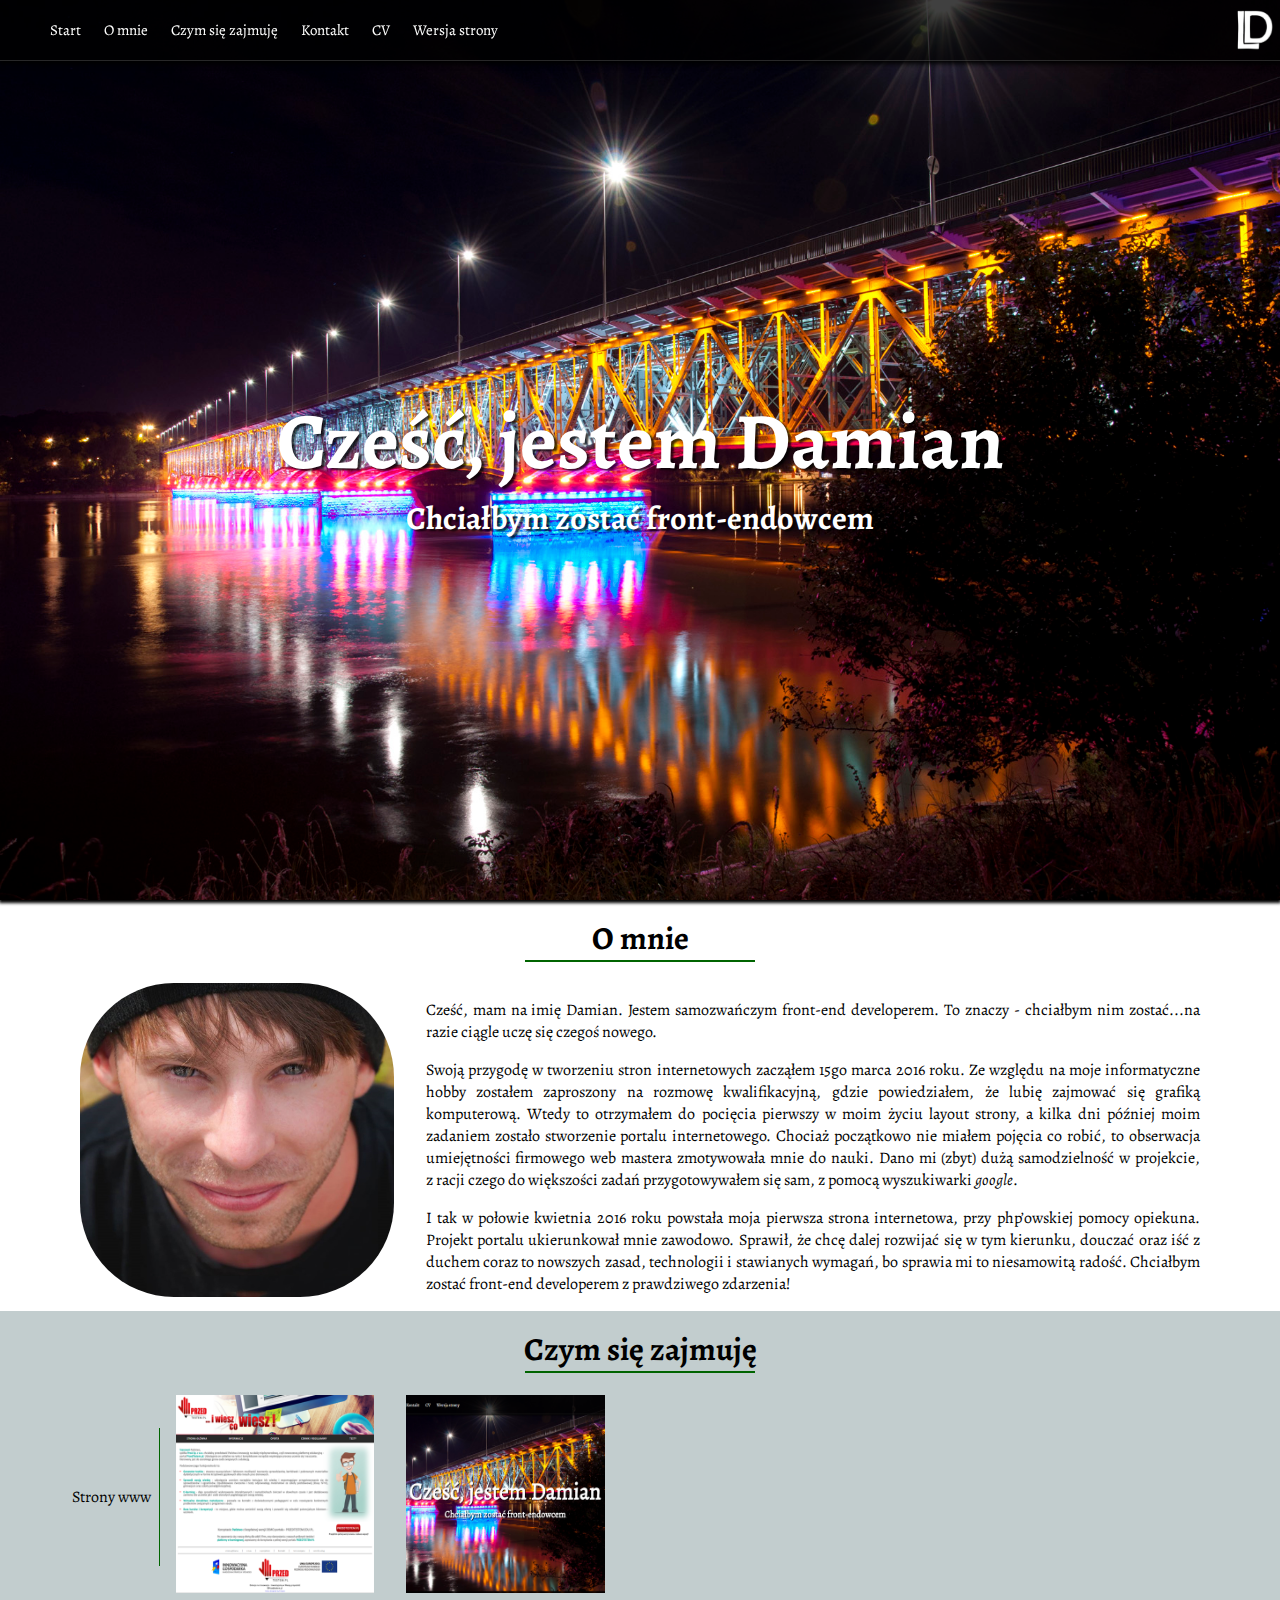
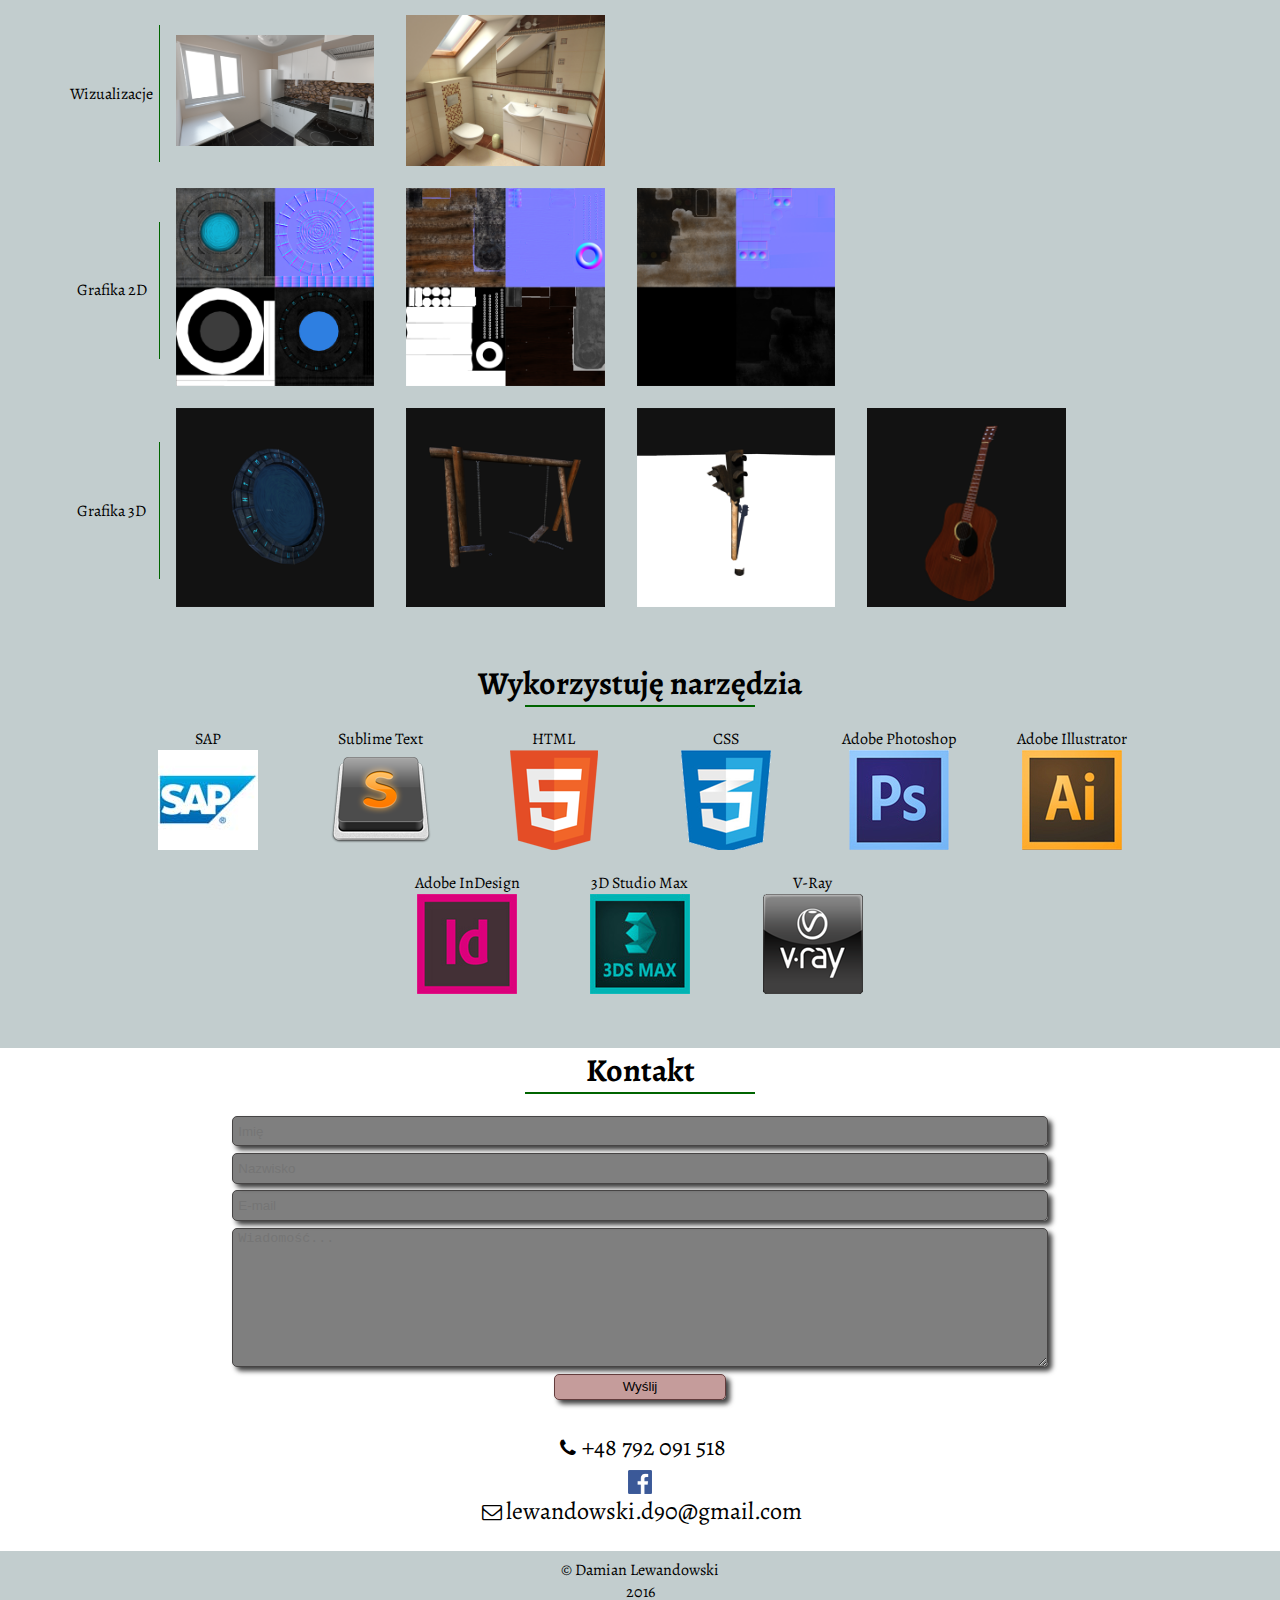
==== index.html @ 513ac367 "First commit" ====
<!DOCTYPE html>
<html lang="pl">

<head>
  <meta charset="utf-8">
  <meta name="viewport" content="width=device-width,initial-scale=1.0">
  <meta http-equiv="X-UA-Compatible" content="IE=edge">
  <meta name="google-site-verification" content="OsbVLPxLdiDu4B-2CUNDz1Wfz_lYDX1pNYclv5nWgyo">
  <meta name="description" content="Strona stworzona przeze mnie samego do celów pokazowych i edukacyjnych." />
  <meta name="keywords" content="damian, lewandowski, 09-407 płock, portfolio, umiejętności, cv, doskonalenie się, webdev, fron-end developer, php, html, css, javascript" />
  <meta name="author" content="Damian Lewandowski" />
  <link href="http://fonts.googleapis.com/css?family=Alegreya&subset=latin,latin-ext" rel="stylesheet" type="text/css">
  <link href="/images/logo_DL.png" rel="Shortcut icon">
  <link href="../css/mainScreen.css" rel="stylesheet" type="text/css">
  <link href="../css/lightbox.css" rel="stylesheet">
  <script type="text/javascript" src="/js/jquery-1.10.2.js"></script>
  <title>Damian Lewandowski | Portfolio</title>
</head>


<body>
  <!--Wisła, stary most w Płocku. Zdjęcie wykonane przez Piotra Grzelaka.-->
  <div id="header">
    <div class="header_container">
      <div>
        <h1>Cześć, jestem Damian</h1>
        <h2>Chciałbym zostać front-endowcem</h2>
      </div>
    </div>
  </div>
  <img src="images/logo_DL_invert.png" class="logo">
  <nav class="nav_container">
    <button class="menu-toggle"></button>
    <ul class="menu0">
      <li class="menu0-item"><a href="#header">Start</a>
      </li>
      <li class="menu0-item"><a href="#about_me">O mnie</a>
      </li>
      <li class="menu0-item"><a href="#what_i_do">Czym się zajmuję</a>
      </li>
      <li class="menu0-item"><a href="#contact">Kontakt</a>
      </li>
      <li class="menu0-item"><a href="cv">CV</a>
      </li>
      <li class="menu0-item">Wersja strony
        <ul class="menu2">
          <li class="menu2-item"><a href="strona-glowna">Wersja 1</a>
          </li>
          <li class="menu2-item"><a href="strona-glowna-v2">Wersja 2</a>
          </li>
          <li class="menu2-item"><a href="">Wersja 3</a>
          </li>
        </ul>
      </li>
    </ul>
  </nav>
  <main>
    <div id="about_me">
      <div class="container">
        <h1>O mnie<hr class="line"></h1>
        <picture class="about_photo left"><img src="images/me.jpg" alt="Damian Lewandowski siedzący w czapce" class="me">
        </picture>
        <article class="about_article left">
          <p>Cześć, mam na imię Damian. Jestem samozwańczym front-end developerem. To znaczy - chciałbym nim zostać...na razie ciągle uczę się czegoś nowego.</p>
          <p>Swoją przygodę w&nbsp;tworzeniu stron internetowych zacząłem 15go marca 2016 roku. Ze względu na moje informatyczne hobby zostałem zaproszony na rozmowę kwalifikacyjną, gdzie powiedziałem, że lubię zajmować się grafiką komputerową. Wtedy to otrzymałem do pocięcia pierwszy w&nbsp;moim życiu layout strony, a&nbsp;kilka dni później moim zadaniem zostało stworzenie portalu internetowego. Chociaż początkowo nie miałem pojęcia co robić, to obserwacja umiejętności firmowego web mastera zmotywowała mnie do nauki. Dano mi (zbyt) dużą samodzielność w&nbsp;projekcie, z&nbsp;racji czego do większości zadań przygotowywałem się sam, z&nbsp;pomocą wyszukiwarki <i>google</i>.</p>
          <p>I&nbsp;tak w&nbsp;połowie kwietnia 2016 roku powstała moja pierwsza strona internetowa, przy php’owskiej pomocy opiekuna. Projekt portalu ukierunkował mnie zawodowo. Sprawił, że chcę dalej rozwijać się w&nbsp;tym kierunku, douczać oraz iść z duchem coraz to nowszych zasad, technologii i&nbsp;stawianych wymagań, bo sprawia mi to niesamowitą radość. Chciałbym zostać front-end developerem z&nbsp;prawdziwego zdarzenia!</p>
        </article>
        <div class="clear"></div>
      </div>
    </div>
    <div id="what_i_do">
      <div class="container">
        <h1>Czym się zajmuję<hr class="line"></h1>
        <ul class="flex_container">
          <li class="flex_item">Strony www</li>
          <li class="flex_item">
            <a href="http://www.przedtestem.edu.pl" target="_blank">
              <img src="images/mini_przedtestem.png" alt="Strona główna portalu przedtestem.pl" class="photo">
            </a>
          </li>
          <li class="flex_item">
            <a href="http://www.damianlewandowski.pl" target="_blank"> <img src="images/mini_damianlewandowski.png" alt="Strona główna damianlewandowski.pl" class="photo">
            </a>
          </li>
        </ul>
        <ul class="flex_container">
          <li class="flex_item">Wizualizacje</li>
          <li class="flex_item">
            <a href="images/jasna17_projekt_dla_jaroszewskiego (3).png" data-lightbox="wiz"><img src="images/mini_jasna17_projekt_dla_jaroszewskiego (3).png" alt="Wizualizacja kuchni na ul. Jasnej 17 w Płocku dla Pana Jaroszewskiego, który stwierdził, że 300zł jest zbyt wygórowaną ceną" class="photo">
            </a>
          </li>
          <li class="flex_item">
            <a href="images/Lazienka, Gesia.jpg" data-lightbox="wiz"><img src="images/mini_Lazienka, Gesia.png" alt="Wizualizacja łazienki w moim domu" class="photo">
            </a>
          </li>
        </ul>
        <ul class="flex_container">
          <li class="flex_item">Grafika 2D</li>
          <li class="flex_item">
            <a href="images/mini_krag_2d.png" data-lightbox="2d"><img src="images/mini_krag_2d.png" alt="Tekstura, normal mapa, specular mapa dla modelu low-poly kosmicznego kręgu" class="photo">
            </a>
          </li>
          <li class="flex_item">
            <a href="images/mini_hustawka_2d.png" data-lightbox="2d"><img src="images/mini_hustawka_2d.png" alt="Tekstura, normal mapa, specular mapa dla modelu low-poly hustawki do gry tworzonej przez Dariusza Furmana z Tarnowa" class="photo">
            </a>
          </li>
          <li class="flex_item">
            <a href="images/mini_sygnalizacja_2d.png" data-lightbox="2d"><img src="images/mini_sygnalizacja_2d.png" alt="Tekstura, normal mapa, specular mapa dla modelu low-poly sygnalizacji świetlnej do gry tworzonej przez Dariusza Furmana z Tarnowa" class="photo">
            </a>
          </li>
        </ul>
        <ul class="flex_container">
          <li class="flex_item">Grafika 3D</li>
          <li class="flex_item">
            <a href="images/mini_krag.png" data-lightbox="3d"><img src="images/mini_krag.png" alt="Trójwymiarowy model low-poly kosmicznego kręgu, stworzony 'for fun'" class="photo">
            </a>
          </li>
          <li class="flex_item">
            <a href="images/mini_hustawka.png" data-lightbox="3d"><img src="images/mini_hustawka.png" alt="Trójwymiary model low-poly hustawki do gry tworzonej przez Dariusza Furmana z Tarnowa" class="photo">
            </a>
          </li>
          <li class="flex_item">
            <a href="images/mini_sygnalizacja.png" data-lightbox="3d"><img src="images/mini_sygnalizacja.png" alt="Trójwymiarowy model low-poly sygnalizacji świetlnej do gry tworzonej przez Dariusza Furmana z Tarnowa" class="photo">
            </a>
          </li>
          <li class="flex_item">
            <a href="images/gitara_gif.gif" data-lightbox="3d"><img src="images/gitara_gif.gif" alt="Trójwymiarowy model low-poly gitary Stamar, stworzony 'for fun'" class="photo">
            </a>
          </li>
        </ul>
      </div>
    </div>
    <div id="use">
      <div class="container">
        <h1>Wykorzystuję narzędzia<hr class="line"></h1>
        <ul class="flex_container tools">
          <li class="flex_item">SAP
            <br><img src="images/icon_sap.jpg" alt="Ikona SAP ERP" class="use_photo">
          </li>
          <li class="flex_item">Sublime Text
            <br><img src="images/icon_sublime.png" alt="Ikona Sublime Text" class="use_photo">
          </li>
          <li class="flex_item">HTML
            <br><img src="images/icon_html.png" alt="Ikona HTML" class="use_photo">
          </li>
          <li class="flex_item">CSS
            <br><img src="images/icon_css.png" alt="Ikona CSS" class="use_photo">
          </li>
          <li class="flex_item">Adobe Photoshop
            <br><img src="images/icon_ps.jpg" alt="Ikona Adobe Photoshop" class="use_photo">
          </li>
          <li class="flex_item">Adobe Illustrator
            <br><img src="images/icon_ai.jpg" alt="Ikona Adobe Illustrator" class="use_photo">
          </li>
          <li class="flex_item">Adobe InDesign
            <br><img src="images/icon_Id.jpg" alt="Ikona Adobe InDesign" class="use_photo">
          </li>
          <li class="flex_item">3D Studio Max
            <br><img src="images/icon_3d.jpg" alt="Ikona 3D Studio Max" class="use_photo">
          </li>
          <li class="flex_item">V-Ray
            <br><img src="images/icon_vray.png" alt="Ikona silnika renderującego V-ray" class="use_photo">
          </li>
        </ul>
      </div>
    </div>
    <div id="contact">
      <div class="container">
        <h1>Kontakt<hr class="line"></h1>
        <form class="contactform" method="post" action="kontakt.php">
          <input name="name" placeholder="Imię" required>
          <input name="lastname" placeholder="Nazwisko" required>
          <input name="email" type="email" placeholder="E-mail" required>
          <textarea name="message" placeholder="Wiadomość..." required></textarea>
          <input class="submit" name="submit" type="submit" class="submit" value="Wyślij">
        </form>
        <ul class="prv">
          <li class="prv_item"><i class="icon-phone"></i><span>+48 792 091 518</span>
          </li>
          <li class="prv_item"><a href="https://www.facebook.com/damian.lewandowski.712" target="_blank"><span class="fb"></span></a>
          </li>
          <li class="prv_item"><i class="icon-mail"></i><span>lewandowski.d90@gmail.com</span>
          </li>
        </ul>
      </div>
    </div>
  </main>
  <footer>
    <div>© Damian Lewandowski
      <br>2016</div>
  </footer>
  <script src="js/togglebutton.js"></script>
  <script src="js/lightbox.js"></script>
</body>

</html>
---- css/mainScreen.css ----
﻿@charset "utf-8";

html{
font-size: 10px;
}
body {
margin:0 auto;
font-family:'Alegreya',sans-serif;
font-size:16px
}
#header{
background:url(/images/background-piter.jpg);
background-size:cover;
background-repeat:no-repeat;
background-position:0 center;
height:100vh;
box-shadow: 0px 2px 3px 1px rgba(0,0,0,1);
-webkit-box-shadow: 0px 2px 3px 1px rgba(0,0,0,1);
-moz-box-shadow: 0px 2px 3px 1px rgba(0,0,0,1);
}
.header_container{
display:-webkit-box;
display:-ms-flexbox;
display:flex;
-ms-flex-wrap:wrap;
flex-wrap:wrap;
width:100%;
height:100%;
-webkit-box-align:center;
-ms-flex-align:center;
align-items:center;
-webkit-box-pack:center;
-ms-flex-pack:center;
justify-content:center
}
#header h1{
-webkit-transition:2s;
transition:2s;
-webkit-transition-timing-function:linear;
transition-timing-function:linear;
font-size:3em;
color:#fff;
margin-bottom:0;
text-align:center;
text-shadow:3px 2px 2px rgba(0,0,0,0.75)
}
#header h2,h3{
-webkit-transition:2s;
transition:2s;
-webkit-transition-timing-function:linear;
transition-timing-function:linear;
color:#fff;
margin-top:0;
font-size:1.5em;
text-align:center;
text-shadow:3px 2px 2px rgba(0,0,0,0.75)
}
.menu-toggle{
display:block;
position:fixed;
top:1em;
left:1em;
height:3em;
width:3em;
border-radius:50%;
border:none;
background-color:rgba(63,13,60,0.75);
cursor:pointer;
outline:none
}
.menu-toggle:hover{
-webkit-transform:scale(1.1,1.1);
transform:scale(1.1,1.1);
}
.menu-toggle:after{
content: "";
background: url(../images/open.png);
background-repeat: no-repeat;
background-size: contain;
display: block;
width: 2rem;
height: 2rem;
transition: background 1s;
margin-left: 50%;
transform: translateX(-50%);
}
.closed:after{
content: "";
background: url(../images/closed.png);
background-repeat: no-repeat;
background-size: contain;
display: block;
width: 2rem;
height: 2rem;
margin-left: 50%;
transform: translateX(-50%);
}
.nav_container{
width:auto;
height:100%;
position:fixed;
top:0;
left: -200px;
background-color:rgba(0,0,0,0.75);
box-shadow: 1px 2px 5px 1px rgba(0,0,0,1);
-webkit-box-shadow: 1px 2px 5px 1px rgba(0,0,0,1);
-moz-box-shadow: 1px 2px 5px 1px rgba(0,0,0,1);
border-bottom: 1px solid rgba(80,80,80,0.5);
color:#fff;
-webkit-transition-duration: 1s;
        transition-duration: 1s;
-webkit-transition-timing-function: linear;
        transition-timing-function: linear;
}
.nav_container.visible{
left: 0;
}
.menu0{
-webkit-transition-duration: 1s;
        transition-duration: 1s;
visibility: hidden;
font-size: 1.5rem;
list-style-type: none;
}
.menu0.visible{
visibility: visible;
padding-left: 6rem;
}
.menu0-item{
padding: 0.5rem 1rem;
cursor: pointer;
}
.menu0-item:hover{
color: rgb(220, 161, 0);
}
.menu0-item a{
text-decoration: none;
color: white;
text-shadow: 1px 1px 1px rgba(0, 0, 0, 1);
display: block;
}
.menu0-item a:hover{
color: rgb(220, 161, 0);
}
.menu0 > li:hover .menu2{
opacity: 1;
visibility: visible;
}
.menu2{
-webkit-transition-duration: 1s;
        transition-duration: 1s;
opacity: 0;
visibility: hidden;
position: absolute;
padding: 0;
list-style-type: none;
text-align: center;
color: white;
text-shadow: 1px 1px 1px rgba(0, 0, 0, 1);
box-shadow: 1px 2px 5px 1px rgba(0,0,0,1);
-webkit-box-shadow: 1px 2px 5px 1px rgba(0,0,0,1);
-moz-box-shadow: 1px 2px 5px 1px rgba(0,0,0,1);
border: 1px solid rgba(80,80,80,0.5);
background-color:rgba(0,0,0,0.75);
width: 85.5px;
}
.menu2-item{
padding: 0.25rem 0.5rem 0.25rem 0.5rem
}
.menu2-item a:hover{
color: rgb(220, 161, 0);
}
.logo{
display: none;
}
.left{
float:left
}
.right{
float:right
}
#about_me{
padding-top:1em
}
.container{
margin:0 auto;
max-width:90%
}
.container h1{
text-align:center;
margin-top:0
}
.me{
max-width:100%;
height:auto;
border-radius:30%
}
.about_photo{
width:100%;
padding:0 1em;
box-sizing:border-box;
text-align:center
}
.about_article{
width:100%;
padding:1em;
box-sizing:border-box;
text-align:justify
}
#what_i_do{
padding:1em 0;
background-color:#c2cdce
}
.photo{
max-width:100%;
height:auto
}
.photo:hover{
background-color:#000;
opacity:.8
}
.use_photo{
max-width:100%;
height:auto;
}
.use_photo:hover{
-webkit-transform:scale(1.1,1.1);
transform:scale(1.1,1.1);
}
.flex_item{
width:65%;
height:auto;
box-sizing:border-box;
text-align:center;
margin:0 auto;
list-style-type:none
}
#use{
padding:1em 0;
background-color:#c2cdce
}
#use>.container>.flex_container>.flex_item{
border:none;
padding:0 1%;
width:30%
}
.flex_container{
padding:0
}
#use>.container>.flex_container{
display:-webkit-box;
display:-ms-flexbox;
display:flex;
-ms-flex-wrap:wrap;
flex-wrap:wrap;
padding:0
}
.contactform input{
display:block;
margin:0 auto;
margin-top:.5em;
margin-bottom:.5em;
width:70%;
height:2em;
background-color:rgba(0,0,0,0.5);
border:1.5px solid #464444;
border-radius:5px;
outline:none;
box-shadow:4px 4px 5px 0 rgba(0,0,0,0.75);
padding-left:5px;
color:#fff
}
.contactform .submit{
padding-left:5px;
padding-right:5px;
width:15%;
background-color:rgba(140,58,56,0.5);
border:1.5px solid #633C3C;
color:#000;
cursor:pointer;
}
.contactform textarea{
display:block;
margin:0 auto;
margin-top:.5em;
margin-bottom:.5em;
min-width:70%;
max-width:70%;
height:10em;
background-color:rgba(0,0,0,0.5);
border:1.5px solid #464444;
border-radius:5px;
outline:none;
box-shadow:4px 4px 5px 0 rgba(0,0,0,0.75);
padding-left:5px;
color:#fff
}
.prv{
display:-webkit-box;
display:-ms-flexbox;
display:flex;
-webkit-box-orient:vertical;
-webkit-box-direction:normal;
-ms-flex-direction:column;
flex-direction:column;
-ms-flex-wrap:wrap;
flex-wrap:wrap;
-webkit-box-pack:center;
-ms-flex-pack:center;
justify-content:center;
-webkit-box-align:center;
-ms-flex-align:center;
align-items:center;
padding:1em 0;
margin:0 auto;
text-align:center;
font-size:1em
}
.prv_item{
display:inline-block;
padding:0 3em;
text-decoration:none
}
.fb{
background-image:url(../images/icon_fb.png);
background-size:contain;
height:1em;
width:1em;
display:inline-block;
vertical-align:middle
}
.line{
margin:0 40%;
background-color:#006400;
height:2px;
border:none
}
.clear{
clear:both
}
#contact{
background-image:url(../images/contact.jpg);
background-repeat:no-repeat;
background-size:cover;
background-position:center;
background-attachment:fixed
}
footer{
padding:.5em;
background-color:#c2cdce;
text-align:center;
text-decoration:none
}
/**********************************************************/
@media only screen and (min-width: 720px) {
/**********************************************************/
.prv{
font-size:1.5em
}
#use>.container>.flex_container{
-webkit-box-pack:center;
-ms-flex-pack:center;
justify-content:center
}
#use>.container>.flex_container>.flex_item{
border:none;
padding:0 1%;
padding-bottom:1em;
width:15%
}
.flex_item:first-child{
border-right:1px solid #006400;
padding:5% 0;
width:6em
}
.flex_item{
width:20%;
padding:0 1em;
margin:0;
}
.flex_container{
display:-webkit-box;
display:-ms-flexbox;
display:flex;
width:100%;
height:100%;
-webkit-box-align:center;
-ms-flex-align:center;
align-items:center;
padding:0;
list-style-type:none;
padding:0
}
.tools{
align-items: flex-end;
}
.about_photo{
width:30%;
}
.about_article{
width:70%;
padding:0 1em;
box-sizing:border-box;
text-align:justify
}
#header h1{
font-size:5em
}
#header h2{
font-size:2em
}
.menu-toggle{
display:none
}
.menu0{
display: block;
visibility: visible;
}
.menu0-item{
display: inline-block;
}
.nav_container {
width:100%;
height:auto;
position:fixed;
left: 0;
-webkit-transition-duration: 0s;
        transition-duration: 0s;
}
.menu2{
background-color:rgba(0,0,0,0.75);
}
.logo{
display: block;
max-height: 40px;
z-index: 2;
position: fixed;
right: 0.5rem;
top: 1rem;
}
}
/**********************************************************/
@media only screen and (min-width: 1367px){
/**********************************************************/
.about_photo{
width:40%;
}
.about_article{
width:60%;
padding:0 1em;
float:left;
box-sizing:border-box;
text-align:justify;
font-size:2em
}
.what_title {
width:75%;
padding:0 1em;
box-sizing:border-box;
text-align:center;
font-size:2em
}
#header h1{
font-size:8em
}
#header h2{
font-size:4em
}
}
/**********************************************************/
@font-face{
font-family:'fontello';
src:url('../fonts/fontello.eot?55226139');
src:url('../fonts/fontello.eot?55226139#iefix') format('embedded-opentype'),
url('../fonts/fontello.woff2?55226139') format('woff2'),
url('../fonts/fontello.woff?55226139') format('woff'),
url('../fonts/fontello.ttf?55226139') format('truetype'),
url('../fonts/fontello.svg?55226139#fontello') format('svg');
font-weight:400;
font-style:normal;
}
[class^="icon-"]:before,[class*=" icon-"]:before{
font-family:"fontello";
font-style:normal;
font-weight:400;
speak:none;
display:inline-block;
text-decoration:inherit;
width:1em;
margin-right:.2em;
text-align:center;
font-variant:normal;
text-transform:none;
line-height:1em;
margin-left:.2em;
-webkit-font-smoothing:antialiased;
-moz-osx-font-smoothing:grayscale;
}
.icon-phone:before{
content:'\e803';
font-size:2rem;
}
.icon-mail:before{
content:'\e804';
font-size:2rem;
}
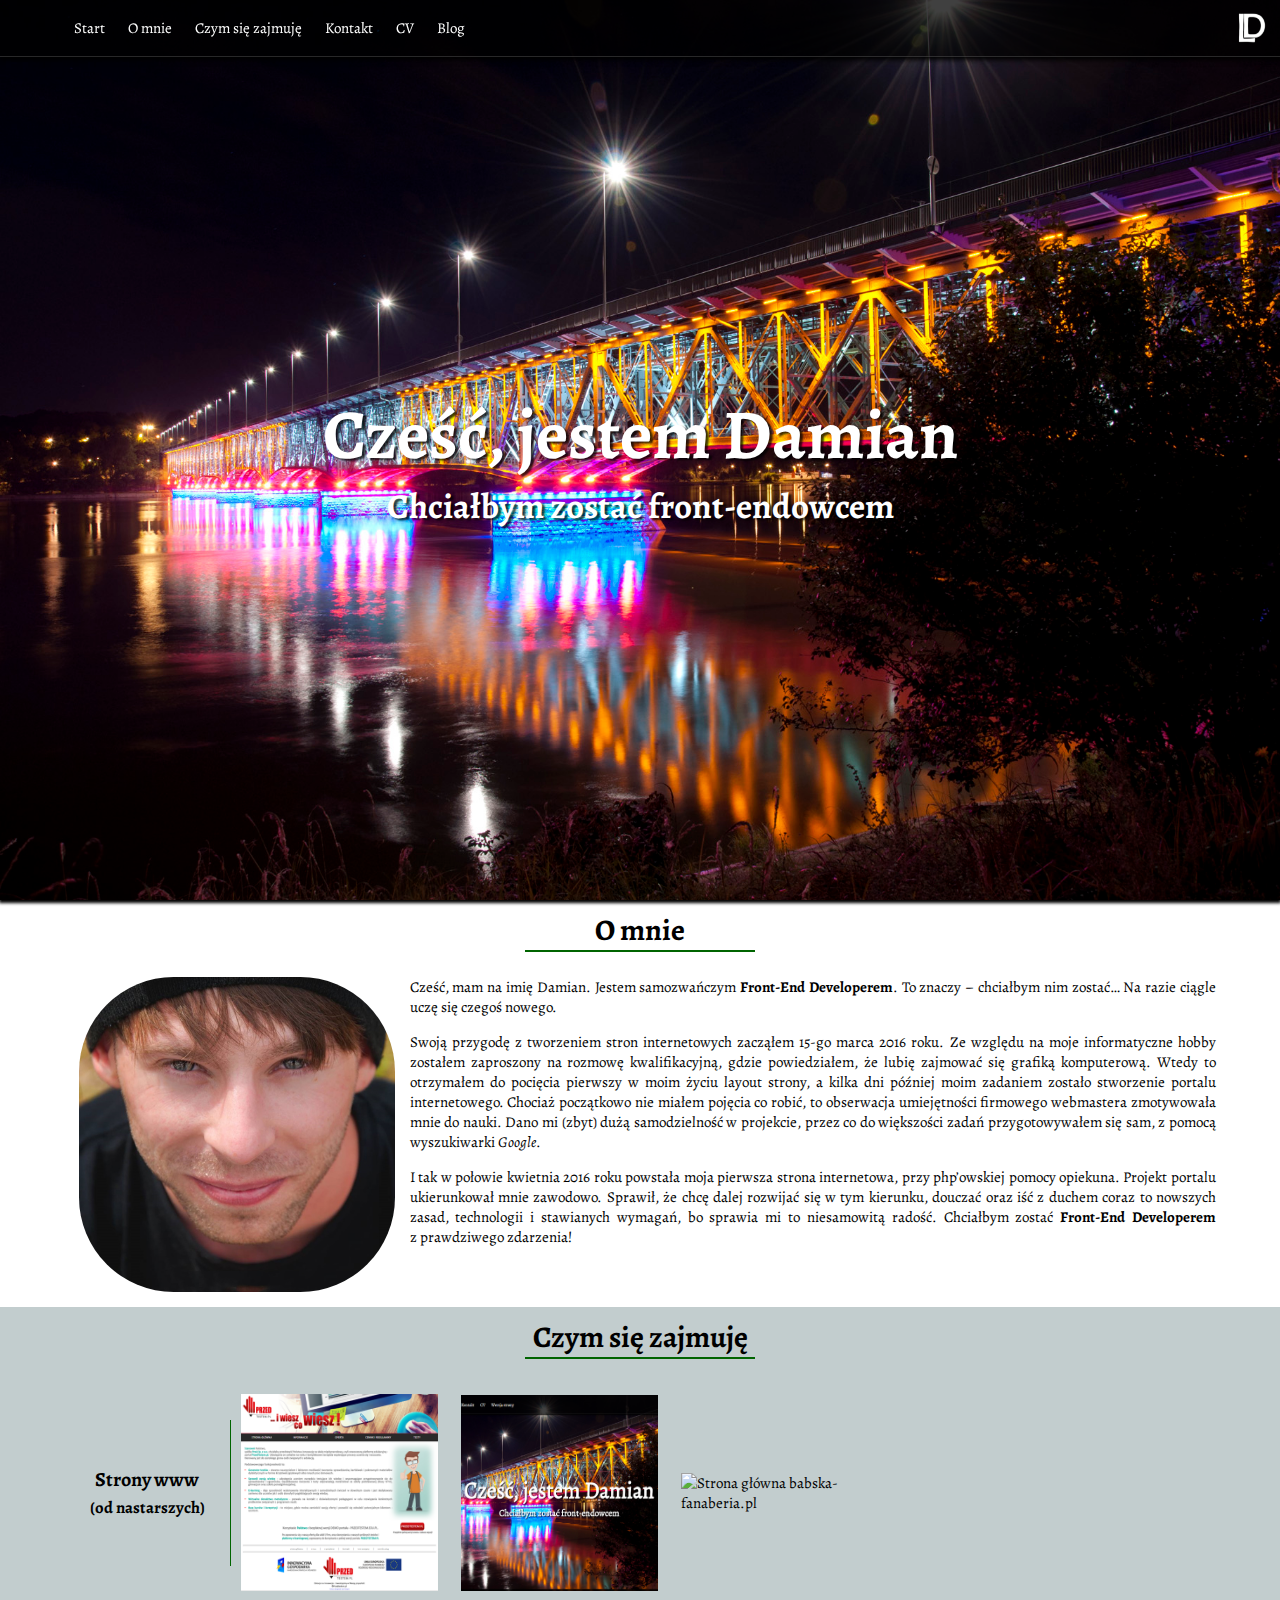
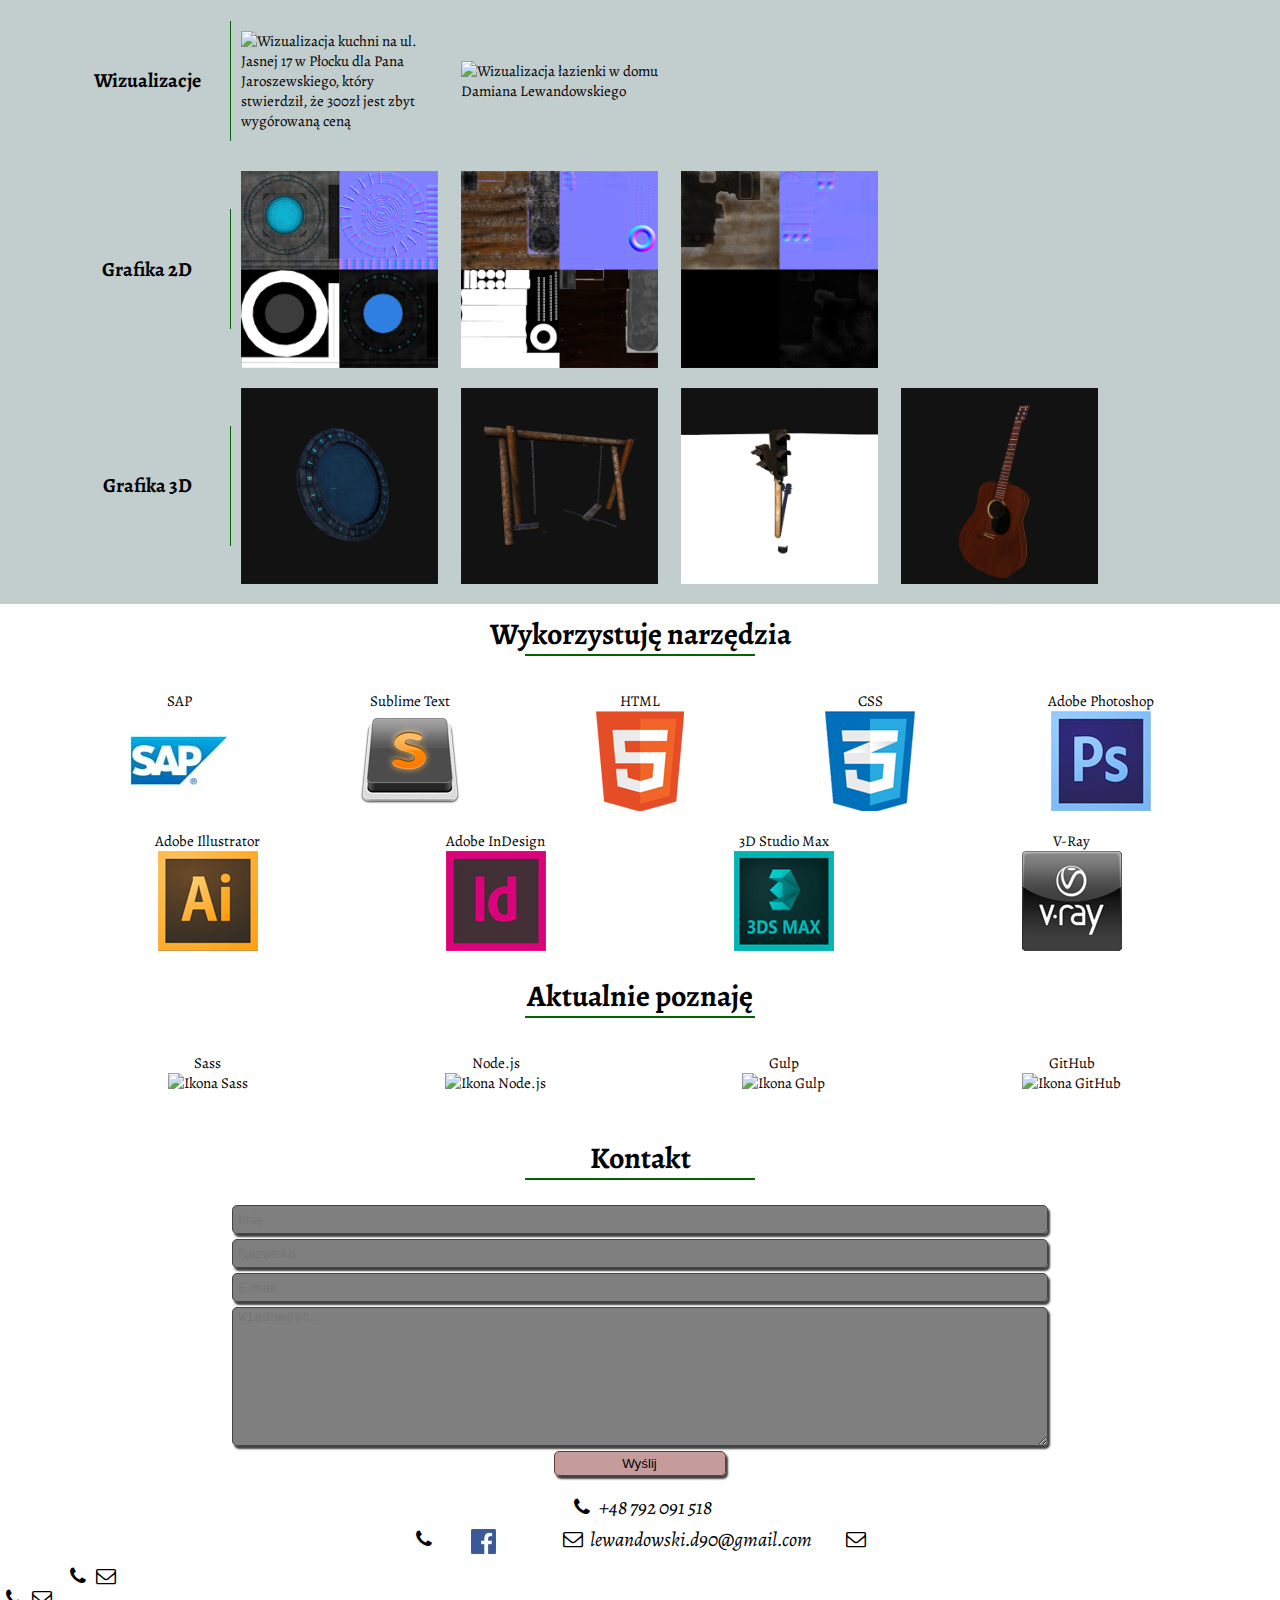
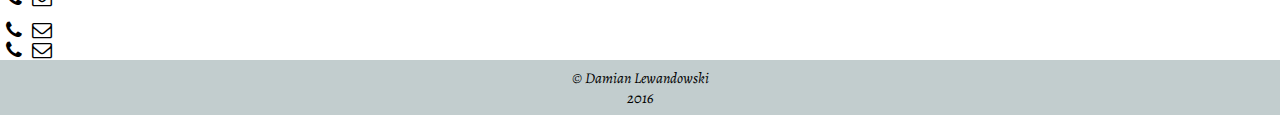
==== commit 5ca59c95: "[DL-3] Rewrite HTML structure" ====
--- a/index.html
+++ b/index.html
@@ -1,196 +1,417 @@
 <!DOCTYPE html>
 <html lang="pl">
-
-<head>
-  <meta charset="utf-8">
-  <meta name="viewport" content="width=device-width,initial-scale=1.0">
-  <meta http-equiv="X-UA-Compatible" content="IE=edge">
-  <meta name="google-site-verification" content="OsbVLPxLdiDu4B-2CUNDz1Wfz_lYDX1pNYclv5nWgyo">
-  <meta name="description" content="Strona stworzona przeze mnie samego do celów pokazowych i edukacyjnych." />
-  <meta name="keywords" content="damian, lewandowski, 09-407 płock, portfolio, umiejętności, cv, doskonalenie się, webdev, fron-end developer, php, html, css, javascript" />
-  <meta name="author" content="Damian Lewandowski" />
-  <link href="http://fonts.googleapis.com/css?family=Alegreya&subset=latin,latin-ext" rel="stylesheet" type="text/css">
-  <link href="/images/logo_DL.png" rel="Shortcut icon">
-  <link href="../css/mainScreen.css" rel="stylesheet" type="text/css">
-  <link href="../css/lightbox.css" rel="stylesheet">
-  <script type="text/javascript" src="/js/jquery-1.10.2.js"></script>
-  <title>Damian Lewandowski | Portfolio</title>
-</head>
-
-
-<body>
-  <!--Wisła, stary most w Płocku. Zdjęcie wykonane przez Piotra Grzelaka.-->
-  <div id="header">
-    <div class="header_container">
-      <div>
-        <h1>Cześć, jestem Damian</h1>
-        <h2>Chciałbym zostać front-endowcem</h2>
+  <head>
+    <meta charset="utf-8">
+    <meta name="viewport"
+          content="width=device-width,initial-scale=1.0">
+    <meta http-equiv="X-UA-Compatible"
+          content="IE=edge">
+    <meta name="google-site-verification"
+          content="OsbVLPxLdiDu4B-2CUNDz1Wfz_lYDX1pNYclv5nWgyo">
+    <meta name="description"
+          content="Cześć, oto moje portfolio, które stworzyłem w celach edukacyjnych, starając się używać HTML5 i CSS3">
+    <meta name="keywords"
+          content="damian lewandowski, 09-407 płock, damian lewandowski płock, damian lewandowski facebook płock, www, strony www, projektowanie stron www, praca, portfolio, umiejętności, cv, doskonalenie się, webdev, front-end developer, php, html5, css3, javascript">
+    <meta name="author"
+          content="Damian Lewandowski">
+    <link href="http://fonts.googleapis.com/css?family=Alegreya&subset=latin,latin-ext"
+          rel="stylesheet"
+          type="text/css">
+    <link href="/images/logo_DL.png"
+          rel="Shortcut icon">
+    <link href="css/mainScreen.css"
+          rel="stylesheet">
+    <link href="css/lightbox.css"
+          rel="stylesheet">
+    <title>
+      Damian Lewandowski | Portfolio
+    </title>
+  </head>
+  <body>
+    <!-- Wisła, stary most w Płocku. Zdjęcie wykonane przez Piotra Grzelaka -->
+    <header id="page-header">
+      <div class="header-container">
+        <h1>
+          Cześć, jestem Damian
+        </h1>
+        <h2>
+          Chciałbym zostać front-endowcem
+        </h2>
       </div>
-    </div>
-  </div>
-  <img src="images/logo_DL_invert.png" class="logo">
-  <nav class="nav_container">
-    <button class="menu-toggle"></button>
-    <ul class="menu0">
-      <li class="menu0-item"><a href="#header">Start</a>
-      </li>
-      <li class="menu0-item"><a href="#about_me">O mnie</a>
-      </li>
-      <li class="menu0-item"><a href="#what_i_do">Czym się zajmuję</a>
-      </li>
-      <li class="menu0-item"><a href="#contact">Kontakt</a>
-      </li>
-      <li class="menu0-item"><a href="cv">CV</a>
-      </li>
-      <li class="menu0-item">Wersja strony
-        <ul class="menu2">
-          <li class="menu2-item"><a href="strona-glowna">Wersja 1</a>
-          </li>
-          <li class="menu2-item"><a href="strona-glowna-v2">Wersja 2</a>
-          </li>
-          <li class="menu2-item"><a href="">Wersja 3</a>
-          </li>
-        </ul>
-      </li>
-    </ul>
-  </nav>
-  <main>
-    <div id="about_me">
-      <div class="container">
-        <h1>O mnie<hr class="line"></h1>
-        <picture class="about_photo left"><img src="images/me.jpg" alt="Damian Lewandowski siedzący w czapce" class="me">
-        </picture>
-        <article class="about_article left">
-          <p>Cześć, mam na imię Damian. Jestem samozwańczym front-end developerem. To znaczy - chciałbym nim zostać...na razie ciągle uczę się czegoś nowego.</p>
-          <p>Swoją przygodę w&nbsp;tworzeniu stron internetowych zacząłem 15go marca 2016 roku. Ze względu na moje informatyczne hobby zostałem zaproszony na rozmowę kwalifikacyjną, gdzie powiedziałem, że lubię zajmować się grafiką komputerową. Wtedy to otrzymałem do pocięcia pierwszy w&nbsp;moim życiu layout strony, a&nbsp;kilka dni później moim zadaniem zostało stworzenie portalu internetowego. Chociaż początkowo nie miałem pojęcia co robić, to obserwacja umiejętności firmowego web mastera zmotywowała mnie do nauki. Dano mi (zbyt) dużą samodzielność w&nbsp;projekcie, z&nbsp;racji czego do większości zadań przygotowywałem się sam, z&nbsp;pomocą wyszukiwarki <i>google</i>.</p>
-          <p>I&nbsp;tak w&nbsp;połowie kwietnia 2016 roku powstała moja pierwsza strona internetowa, przy php’owskiej pomocy opiekuna. Projekt portalu ukierunkował mnie zawodowo. Sprawił, że chcę dalej rozwijać się w&nbsp;tym kierunku, douczać oraz iść z duchem coraz to nowszych zasad, technologii i&nbsp;stawianych wymagań, bo sprawia mi to niesamowitą radość. Chciałbym zostać front-end developerem z&nbsp;prawdziwego zdarzenia!</p>
-        </article>
-        <div class="clear"></div>
-      </div>
-    </div>
-    <div id="what_i_do">
-      <div class="container">
-        <h1>Czym się zajmuję<hr class="line"></h1>
-        <ul class="flex_container">
-          <li class="flex_item">Strony www</li>
-          <li class="flex_item">
-            <a href="http://www.przedtestem.edu.pl" target="_blank">
-              <img src="images/mini_przedtestem.png" alt="Strona główna portalu przedtestem.pl" class="photo">
-            </a>
-          </li>
-          <li class="flex_item">
-            <a href="http://www.damianlewandowski.pl" target="_blank"> <img src="images/mini_damianlewandowski.png" alt="Strona główna damianlewandowski.pl" class="photo">
-            </a>
-          </li>
-        </ul>
-        <ul class="flex_container">
-          <li class="flex_item">Wizualizacje</li>
-          <li class="flex_item">
-            <a href="images/jasna17_projekt_dla_jaroszewskiego (3).png" data-lightbox="wiz"><img src="images/mini_jasna17_projekt_dla_jaroszewskiego (3).png" alt="Wizualizacja kuchni na ul. Jasnej 17 w Płocku dla Pana Jaroszewskiego, który stwierdził, że 300zł jest zbyt wygórowaną ceną" class="photo">
-            </a>
-          </li>
-          <li class="flex_item">
-            <a href="images/Lazienka, Gesia.jpg" data-lightbox="wiz"><img src="images/mini_Lazienka, Gesia.png" alt="Wizualizacja łazienki w moim domu" class="photo">
-            </a>
-          </li>
-        </ul>
-        <ul class="flex_container">
-          <li class="flex_item">Grafika 2D</li>
-          <li class="flex_item">
-            <a href="images/mini_krag_2d.png" data-lightbox="2d"><img src="images/mini_krag_2d.png" alt="Tekstura, normal mapa, specular mapa dla modelu low-poly kosmicznego kręgu" class="photo">
-            </a>
-          </li>
-          <li class="flex_item">
-            <a href="images/mini_hustawka_2d.png" data-lightbox="2d"><img src="images/mini_hustawka_2d.png" alt="Tekstura, normal mapa, specular mapa dla modelu low-poly hustawki do gry tworzonej przez Dariusza Furmana z Tarnowa" class="photo">
-            </a>
-          </li>
-          <li class="flex_item">
-            <a href="images/mini_sygnalizacja_2d.png" data-lightbox="2d"><img src="images/mini_sygnalizacja_2d.png" alt="Tekstura, normal mapa, specular mapa dla modelu low-poly sygnalizacji świetlnej do gry tworzonej przez Dariusza Furmana z Tarnowa" class="photo">
-            </a>
-          </li>
-        </ul>
-        <ul class="flex_container">
-          <li class="flex_item">Grafika 3D</li>
-          <li class="flex_item">
-            <a href="images/mini_krag.png" data-lightbox="3d"><img src="images/mini_krag.png" alt="Trójwymiarowy model low-poly kosmicznego kręgu, stworzony 'for fun'" class="photo">
-            </a>
-          </li>
-          <li class="flex_item">
-            <a href="images/mini_hustawka.png" data-lightbox="3d"><img src="images/mini_hustawka.png" alt="Trójwymiary model low-poly hustawki do gry tworzonej przez Dariusza Furmana z Tarnowa" class="photo">
-            </a>
-          </li>
-          <li class="flex_item">
-            <a href="images/mini_sygnalizacja.png" data-lightbox="3d"><img src="images/mini_sygnalizacja.png" alt="Trójwymiarowy model low-poly sygnalizacji świetlnej do gry tworzonej przez Dariusza Furmana z Tarnowa" class="photo">
-            </a>
-          </li>
-          <li class="flex_item">
-            <a href="images/gitara_gif.gif" data-lightbox="3d"><img src="images/gitara_gif.gif" alt="Trójwymiarowy model low-poly gitary Stamar, stworzony 'for fun'" class="photo">
-            </a>
-          </li>
-        </ul>
-      </div>
-    </div>
-    <div id="use">
-      <div class="container">
-        <h1>Wykorzystuję narzędzia<hr class="line"></h1>
-        <ul class="flex_container tools">
-          <li class="flex_item">SAP
-            <br><img src="images/icon_sap.jpg" alt="Ikona SAP ERP" class="use_photo">
-          </li>
-          <li class="flex_item">Sublime Text
-            <br><img src="images/icon_sublime.png" alt="Ikona Sublime Text" class="use_photo">
-          </li>
-          <li class="flex_item">HTML
-            <br><img src="images/icon_html.png" alt="Ikona HTML" class="use_photo">
-          </li>
-          <li class="flex_item">CSS
-            <br><img src="images/icon_css.png" alt="Ikona CSS" class="use_photo">
-          </li>
-          <li class="flex_item">Adobe Photoshop
-            <br><img src="images/icon_ps.jpg" alt="Ikona Adobe Photoshop" class="use_photo">
-          </li>
-          <li class="flex_item">Adobe Illustrator
-            <br><img src="images/icon_ai.jpg" alt="Ikona Adobe Illustrator" class="use_photo">
-          </li>
-          <li class="flex_item">Adobe InDesign
-            <br><img src="images/icon_Id.jpg" alt="Ikona Adobe InDesign" class="use_photo">
-          </li>
-          <li class="flex_item">3D Studio Max
-            <br><img src="images/icon_3d.jpg" alt="Ikona 3D Studio Max" class="use_photo">
-          </li>
-          <li class="flex_item">V-Ray
-            <br><img src="images/icon_vray.png" alt="Ikona silnika renderującego V-ray" class="use_photo">
-          </li>
-        </ul>
-      </div>
-    </div>
-    <div id="contact">
-      <div class="container">
-        <h1>Kontakt<hr class="line"></h1>
-        <form class="contactform" method="post" action="kontakt.php">
-          <input name="name" placeholder="Imię" required>
-          <input name="lastname" placeholder="Nazwisko" required>
-          <input name="email" type="email" placeholder="E-mail" required>
-          <textarea name="message" placeholder="Wiadomość..." required></textarea>
-          <input class="submit" name="submit" type="submit" class="submit" value="Wyślij">
-        </form>
-        <ul class="prv">
-          <li class="prv_item"><i class="icon-phone"></i><span>+48 792 091 518</span>
-          </li>
-          <li class="prv_item"><a href="https://www.facebook.com/damian.lewandowski.712" target="_blank"><span class="fb"></span></a>
-          </li>
-          <li class="prv_item"><i class="icon-mail"></i><span>lewandowski.d90@gmail.com</span>
-          </li>
-        </ul>
-      </div>
-    </div>
-  </main>
-  <footer>
-    <div>© Damian Lewandowski
-      <br>2016</div>
-  </footer>
-  <script src="js/togglebutton.js"></script>
-  <script src="js/lightbox.js"></script>
-</body>
-
-</html>+    </header>
+    <img src="images/logo_DL_invert.png"
+         alt="Białe logo - inicjały Damiana Lewandowskiego z dodanym cieniem w kolorze czarnym"
+         class="logo">
+    <nav class="nav-container">
+      <h2 class="section-title">
+        Menu
+      </h2>
+      <button class="menu-toggle"></button>
+      <ul class="menu">
+        <li class="menu-item">
+          <a href="#page-header"
+             title="Przejdż do góry strony">
+            Start
+          </a>
+        </li>
+        <li class="menu-item">
+          <a href="#about-me"
+             title="Przeczytaj więcej o mnie">
+            O mnie
+          </a>
+        </li>
+        <li class="menu-item"
+            title="Zobacz czym się zajmuję">
+          <a href="#works">
+            Czym się zajmuję
+          </a>
+        </li>
+        <li class="menu-item">
+          <a href="#contact"
+             title="Skontaktuj się ze mną">
+            Kontakt
+          </a>
+        </li>
+        <li class="menu-item">
+          <a href="mojecv.html"
+             title="Zobacz moje CV">
+            CV
+          </a>
+        </li>
+        <li class="menu-item">
+          <a href="http://damianlewandowski.pl/blog"
+             title="Odwiedź mój blog">
+            Blog
+          </a>
+        </li>
+      </ul>
+    </nav>
+    <main>
+      <section id="about-me">
+        <div class="container">
+          <h2>
+            O mnie
+          </h2>
+          <article class="about">
+            <h2 class="section-title">
+              Kilka słów o Damianie Lewandowskim
+            </h2>
+          <picture class="about-photo">
+            <img src="images/me.jpg"
+                 alt="Damian Lewandowski siedzący w czapce"
+                 class="author">
+          </picture>
+            <div class="about-text-wrapper">
+              <p>
+                Cześć, mam na imię Damian. Jestem samozwańczym <strong>Front-End Developerem</strong>. To znaczy – chciałbym nim zostać… Na razie ciągle uczę się czegoś nowego.
+              </p>
+              <p>
+                Swoją przygodę z&nbsp;tworzeniem stron internetowych zacząłem
+                <time datetime="2016-03-15">15-go marca 2016 roku</time>. Ze względu na moje informatyczne hobby zostałem zaproszony na rozmowę kwalifikacyjną, gdzie powiedziałem, że lubię zajmować się grafiką komputerową. Wtedy to otrzymałem do pocięcia pierwszy w&nbsp;moim życiu layout strony, a&nbsp;kilka dni później moim zadaniem zostało stworzenie portalu internetowego. Chociaż początkowo nie miałem pojęcia co robić, to obserwacja umiejętności firmowego webmastera zmotywowała mnie do nauki. Dano mi (zbyt) dużą samodzielność w&nbsp;projekcie, przez co do większości zadań przygotowywałem się sam, z&nbsp;pomocą wyszukiwarki <i>Google</i>.
+              </p>
+              <p>
+                I&nbsp;tak w&nbsp;połowie kwietnia 2016 roku powstała moja pierwsza strona internetowa, przy php’owskiej pomocy opiekuna. Projekt portalu ukierunkował mnie zawodowo. Sprawił, że chcę dalej rozwijać się w&nbsp;tym kierunku, douczać oraz iść z duchem coraz to nowszych zasad, technologii i&nbsp;stawianych wymagań, bo sprawia mi to niesamowitą radość. Chciałbym zostać <strong>Front-End Developerem</strong> z&nbsp;prawdziwego zdarzenia!
+              </p>
+            </div>
+          </article>
+        </div>
+      </section>
+      <section id="works">
+        <div class="container">
+          <h2>
+            Czym się zajmuję
+          </h2>
+          <div class="works-wrapper">
+            <h3>
+              Strony www
+              <small>
+                (od nastarszych)
+              </small>
+            </h3>
+            <ul class="works-list">
+              <li class="works-list-item">
+                <a href="http://www.przedtestem.edu.pl"
+                   target="_blank"
+                   title="Strona demontracyjna portalu przedtestem.pl">
+                  <img src="images/mini_przedtestem.png"
+                       alt="Strona główna portalu przedtestem.pl"
+                       class="photo">
+                </a>
+              </li>
+              <li class="works-list-item">
+                <a href="http://www.damianlewandowski.pl"
+                   target="_blank"
+                   title="Strona portfolio Damiana Lewandowskiego">
+                  <img src="images/mini_damianlewandowski.png"
+                       alt="Strona główna damianlewandowski.pl"
+                       class="photo">
+                </a>
+              </li>
+              <li class="works-list-item">
+                <a href="http://www.babska-fanaberia.pl"
+                   target="_blank"
+                   title="Strona salonu fryzur Babska Fanaberia">
+                  <img src="images/mini_babskafanaberia.jpg"
+                       alt="Strona główna babska-fanaberia.pl"
+                       class="photo">
+                </a>
+              </li>
+            </ul>
+          </div>
+          <div class="works-wrapper">
+            <h3>
+              Wizualizacje
+            </h3>
+            <ul class="works-list">
+              <li class="works-list-item">
+                <a href="images/jasna17-projekt-dla-jaroszewskiego-3.png"
+                   data-lightbox="wiz"
+                   title="Wizualizacja kuchni na ul. Jasnej">
+                  <img src="images/mini-jasna17-projekt-dla-jaroszewskiego-3.png"
+                       alt="Wizualizacja kuchni na ul. Jasnej 17 w Płocku dla Pana Jaroszewskiego, który stwierdził, że 300zł jest zbyt wygórowaną ceną"
+                       class="photo">
+                </a>
+              </li>
+              <li class="works-list-item">
+                <a href="images/Lazienka-Gesia.jpg"
+                   data-lightbox="wiz"
+                   title="Wizualizacja łazienki na ul. Gęsiej">
+                  <img src="images/mini-Lazienka-Gesia.png"
+                       alt="Wizualizacja łazienki w  domu Damiana Lewandowskiego"
+                       class="photo">
+                </a>
+              </li>
+            </ul>
+          </div>
+          <div class="works-wrapper">
+            <h3>
+              Grafika 2D
+            </h3>
+            <ul class="works-list">
+              <li class="works-list-item">
+                <a href="images/krag_2d.png"
+                   data-lightbox="2d"
+                   title="Tekstura 2D, normal mapa, specular mapa i kanał alfa do modelu 3D low poly">
+                  <img src="images/mini_krag_2d.png"
+                       alt="Tekstura, normal mapa, specular mapa dla modelu low-poly kosmicznego kręgu"
+                       class="photo">
+                </a>
+              </li>
+              <li class="works-list-item">
+                <a href="images/hustawka_2d.png"
+                   data-lightbox="2d"
+                   title="Tekstura 2D, normal mapa, specular mapa i kanał alfa do modelu 3D low poly">
+                  <img src="images/mini_hustawka_2d.png"
+                       alt="Tekstura, normal mapa, specular mapa dla modelu low-poly hustawki do gry tworzonej przez Dariusza Furmana z Tarnowa"
+                       class="photo">
+                </a>
+              </li>
+              <li class="works-list-item">
+                <a href="images/sygnalizacja_2d.png"
+                   data-lightbox="2d"
+                   title="Tekstura 2D, normal mapa, specular mapa do modelu 3D low poly">
+                  <img src="images/mini_sygnalizacja_2d.png"
+                       alt="Tekstura, normal mapa, specular mapa dla modelu low-poly sygnalizacji świetlnej do gry tworzonej przez Dariusza Furmana z Tarnowa"
+                       class="photo">
+                </a>
+              </li>
+            </ul>
+          </div>
+          <div class="works-wrapper">
+            <h3>
+              Grafika 3D
+            </h3>
+            <ul class="works-list">
+              <li class="works-list-item">
+                <a href="images/krag.png"
+                   data-lightbox="3d"
+                   title="Model kręgu kosmicznego low poly 3D">
+                  <img src="images/mini_krag.png"
+                       alt="Trójwymiarowy model low-poly kosmicznego kręgu, stworzony 'for fun'"
+                       class="photo">
+                </a>
+              </li>
+              <li class="works-list-item">
+                <a href="images/hustawka.png"
+                   data-lightbox="3d"
+                   title="Model huśtawki low poly 3D">
+                  <img src="images/mini_hustawka.png"
+                       alt="Trójwymiary model low-poly hustawki do gry tworzonej przez Dariusza Furmana z Tarnowa"
+                       class="photo">
+                </a>
+              </li>
+              <li class="works-list-item">
+                <a href="images/sygnalizacja.png"
+                   data-lightbox="3d"
+                   title="Model starej sygnalizacji świetlnej low poly 3D">
+                  <img src="images/mini_sygnalizacja.png"
+                       alt="Trójwymiarowy model low-poly sygnalizacji świetlnej do gry tworzonej przez Dariusza Furmana z Tarnowa"
+                       class="photo">
+                </a>
+              </li>
+              <li class="works-list-item">
+                <a href="images/gitara_gif.gif"
+                   data-lightbox="3d" title="Model gitary Stamar low poly 3D">
+                  <img src="images/gitara_gif.gif"
+                       alt="Trójwymiarowy model low-poly gitary Stamar, stworzony 'for fun'"
+                       class="photo">
+                </a>
+              </li>
+            </ul>
+          </div>
+        </div>
+      </section>
+      <section id="tools">
+        <div class="container">
+          <h2>
+            Wykorzystuję narzędzia
+          </h2>
+          <ul class="tools-list">
+            <li class="tools-list-item">
+              SAP
+              <img src="images/icon_sap.jpg"
+                   alt="Ikona SAP ERP"
+                   class="tools-photo">
+            </li>
+            <li class="tools-list-item">
+              Sublime Text
+              <img src="images/icon_sublime.png"
+                   alt="Ikona Sublime Text"
+                   class="tools-photo">
+            </li>
+            <li class="tools-list-item">
+              HTML
+              <img src="images/icon_html.png"
+                   alt="Ikona HTML"
+                   class="tools-photo">
+            </li>
+            <li class="tools-list-item">
+              CSS
+              <img src="images/icon_css.png"
+                   alt="Ikona CSS"
+                   class="tools-photo">
+            </li>
+            <li class="tools-list-item">
+              Adobe Photoshop
+              <img src="images/icon_ps.jpg"
+                   alt="Ikona Adobe Photoshop"
+                   class="tools-photo">
+            </li>
+            <li class="tools-list-item">
+              Adobe Illustrator
+              <img src="images/icon_ai.jpg"
+                   alt="Ikona Adobe Illustrator"
+                   class="tools-photo">
+            </li>
+            <li class="tools-list-item">
+              Adobe InDesign
+              <img src="images/icon_Id.jpg"
+                   alt="Ikona Adobe InDesign"
+                   class="tools-photo">
+            </li>
+            <li class="tools-list-item">
+              3D Studio Max
+              <img src="images/icon_3d.jpg"
+                   alt="Ikona 3D Studio Max"
+                   class="tools-photo">
+            </li>
+            <li class="tools-list-item">
+              V-Ray
+              <img src="images/icon_vray.png"
+                   alt="Ikona silnika renderującego V-ray"
+                   class="tools-photo">
+            </li>
+          </ul>
+          <h2>
+            Aktualnie poznaję
+          </h2>
+          <ul class="tools-list">
+            <li class="tools-list-item">
+              Sass
+              <img src="images/icon_sass.png"
+                   alt="Ikona Sass"
+                   class="tools-photo">
+            </li>
+            <li class="tools-list-item">
+              Node.js
+              <img src="images/icon_nodejs.png"
+                   alt="Ikona Node.js"
+                   class="tools-photo">
+            </li>
+            <li class="tools-list-item">
+              Gulp
+              <img src="images/icon_gulp.png"
+                   alt="Ikona Gulp"
+                   class="tools-photo">
+            </li>
+            <li class="tools-list-item">
+              GitHub
+              <img src="images/icon_github.png"
+                   alt="Ikona GitHub"
+                   class="tools-photo">
+            </li>
+          </ul>
+        </div>
+      </section>
+      <section id="contact">
+        <div class="container">
+          <h2>
+            Kontakt
+          </h2>
+          <form class="contact-form"
+                method="post"
+                action="kontakt.php">
+            <input name="name"
+                   placeholder="Imię"
+                   required>
+            <input name="lastname"
+                   placeholder="Nazwisko"
+                   required>
+            <input name="email"
+                   type="email"
+                   placeholder="E-mail"
+                   required>
+            <textarea name="message"
+                      placeholder="Wiadomość…"
+                      required></textarea>
+            <input class="submit"
+                   name="submit"
+                   type="submit"
+                   value="Wyślij">
+          </form>
+          <ul class="contact-details">
+            <li class="contact-item">
+              <i class="icon-phone"/>
+              <a href="tel:+48792091518"
+                 title="Zadzwoń do mnie">
+                +48 792 091 518
+              </a>
+            </li>
+            <li class="contact-item">
+              <a href="https://www.facebook.com/damian.lewandowski.712"
+                 target="_blank"
+                 title="Zobacz facebook'a Damiana">
+                <span class="fb"/>
+              </a>
+            </li>
+            <li class="contact-item">
+              <i class="icon-mail"/>
+              <a href="mailto:lewandowski.d90@gmail.com"
+                 title="Napisz do mnie maila">
+                lewandowski.d90@gmail.com
+              </a>
+            </li>
+          </ul>
+        </div>
+      </section>
+    </main>
+    <footer>
+      &copy; Damian Lewandowski
+      <br>
+      2016
+    </footer>
+    <script src="js/jquery-1.10.2.js"/>
+    <script src="js/togglebutton.js"/>
+    <script src="js/lightbox.js"/>
+  </body>
+</html>
--- a/css/mainScreen.css
+++ b/css/mainScreen.css
@@ -1,506 +1,509 @@
 ﻿@charset "utf-8";
 
-html{
-font-size: 10px;
-}
+
+html {
+  font-size: 10px;
+}
+
 body {
-margin:0 auto;
-font-family:'Alegreya',sans-serif;
-font-size:16px
-}
-#header{
-background:url(/images/background-piter.jpg);
-background-size:cover;
-background-repeat:no-repeat;
-background-position:0 center;
-height:100vh;
-box-shadow: 0px 2px 3px 1px rgba(0,0,0,1);
--webkit-box-shadow: 0px 2px 3px 1px rgba(0,0,0,1);
--moz-box-shadow: 0px 2px 3px 1px rgba(0,0,0,1);
-}
-.header_container{
-display:-webkit-box;
-display:-ms-flexbox;
-display:flex;
--ms-flex-wrap:wrap;
-flex-wrap:wrap;
-width:100%;
-height:100%;
--webkit-box-align:center;
--ms-flex-align:center;
-align-items:center;
--webkit-box-pack:center;
--ms-flex-pack:center;
-justify-content:center
-}
-#header h1{
--webkit-transition:2s;
-transition:2s;
--webkit-transition-timing-function:linear;
-transition-timing-function:linear;
-font-size:3em;
-color:#fff;
-margin-bottom:0;
-text-align:center;
-text-shadow:3px 2px 2px rgba(0,0,0,0.75)
-}
-#header h2,h3{
--webkit-transition:2s;
-transition:2s;
--webkit-transition-timing-function:linear;
-transition-timing-function:linear;
-color:#fff;
-margin-top:0;
-font-size:1.5em;
-text-align:center;
-text-shadow:3px 2px 2px rgba(0,0,0,0.75)
-}
-.menu-toggle{
-display:block;
-position:fixed;
-top:1em;
-left:1em;
-height:3em;
-width:3em;
-border-radius:50%;
-border:none;
-background-color:rgba(63,13,60,0.75);
-cursor:pointer;
-outline:none
-}
-.menu-toggle:hover{
--webkit-transform:scale(1.1,1.1);
-transform:scale(1.1,1.1);
-}
-.menu-toggle:after{
-content: "";
-background: url(../images/open.png);
-background-repeat: no-repeat;
-background-size: contain;
-display: block;
-width: 2rem;
-height: 2rem;
-transition: background 1s;
-margin-left: 50%;
-transform: translateX(-50%);
-}
-.closed:after{
-content: "";
-background: url(../images/closed.png);
-background-repeat: no-repeat;
-background-size: contain;
-display: block;
-width: 2rem;
-height: 2rem;
-margin-left: 50%;
-transform: translateX(-50%);
-}
-.nav_container{
-width:auto;
-height:100%;
-position:fixed;
-top:0;
-left: -200px;
-background-color:rgba(0,0,0,0.75);
-box-shadow: 1px 2px 5px 1px rgba(0,0,0,1);
--webkit-box-shadow: 1px 2px 5px 1px rgba(0,0,0,1);
--moz-box-shadow: 1px 2px 5px 1px rgba(0,0,0,1);
-border-bottom: 1px solid rgba(80,80,80,0.5);
-color:#fff;
--webkit-transition-duration: 1s;
-        transition-duration: 1s;
--webkit-transition-timing-function: linear;
-        transition-timing-function: linear;
-}
-.nav_container.visible{
-left: 0;
-}
-.menu0{
--webkit-transition-duration: 1s;
-        transition-duration: 1s;
-visibility: hidden;
-font-size: 1.5rem;
-list-style-type: none;
-}
-.menu0.visible{
-visibility: visible;
-padding-left: 6rem;
-}
-.menu0-item{
-padding: 0.5rem 1rem;
-cursor: pointer;
-}
-.menu0-item:hover{
-color: rgb(220, 161, 0);
-}
-.menu0-item a{
-text-decoration: none;
-color: white;
-text-shadow: 1px 1px 1px rgba(0, 0, 0, 1);
-display: block;
-}
-.menu0-item a:hover{
-color: rgb(220, 161, 0);
-}
-.menu0 > li:hover .menu2{
-opacity: 1;
-visibility: visible;
-}
-.menu2{
--webkit-transition-duration: 1s;
-        transition-duration: 1s;
-opacity: 0;
-visibility: hidden;
-position: absolute;
-padding: 0;
-list-style-type: none;
-text-align: center;
-color: white;
-text-shadow: 1px 1px 1px rgba(0, 0, 0, 1);
-box-shadow: 1px 2px 5px 1px rgba(0,0,0,1);
--webkit-box-shadow: 1px 2px 5px 1px rgba(0,0,0,1);
--moz-box-shadow: 1px 2px 5px 1px rgba(0,0,0,1);
-border: 1px solid rgba(80,80,80,0.5);
-background-color:rgba(0,0,0,0.75);
-width: 85.5px;
-}
-.menu2-item{
-padding: 0.25rem 0.5rem 0.25rem 0.5rem
-}
-.menu2-item a:hover{
-color: rgb(220, 161, 0);
-}
-.logo{
-display: none;
-}
-.left{
-float:left
-}
-.right{
-float:right
-}
-#about_me{
-padding-top:1em
-}
-.container{
-margin:0 auto;
-max-width:90%
-}
-.container h1{
-text-align:center;
-margin-top:0
-}
-.me{
-max-width:100%;
-height:auto;
-border-radius:30%
-}
-.about_photo{
-width:100%;
-padding:0 1em;
-box-sizing:border-box;
-text-align:center
-}
-.about_article{
-width:100%;
-padding:1em;
-box-sizing:border-box;
-text-align:justify
-}
-#what_i_do{
-padding:1em 0;
-background-color:#c2cdce
-}
-.photo{
-max-width:100%;
-height:auto
-}
-.photo:hover{
-background-color:#000;
-opacity:.8
-}
-.use_photo{
-max-width:100%;
-height:auto;
-}
-.use_photo:hover{
--webkit-transform:scale(1.1,1.1);
-transform:scale(1.1,1.1);
-}
-.flex_item{
-width:65%;
-height:auto;
-box-sizing:border-box;
-text-align:center;
-margin:0 auto;
-list-style-type:none
-}
-#use{
-padding:1em 0;
-background-color:#c2cdce
-}
-#use>.container>.flex_container>.flex_item{
-border:none;
-padding:0 1%;
-width:30%
-}
-.flex_container{
-padding:0
-}
-#use>.container>.flex_container{
-display:-webkit-box;
-display:-ms-flexbox;
-display:flex;
--ms-flex-wrap:wrap;
-flex-wrap:wrap;
-padding:0
-}
-.contactform input{
-display:block;
-margin:0 auto;
-margin-top:.5em;
-margin-bottom:.5em;
-width:70%;
-height:2em;
-background-color:rgba(0,0,0,0.5);
-border:1.5px solid #464444;
-border-radius:5px;
-outline:none;
-box-shadow:4px 4px 5px 0 rgba(0,0,0,0.75);
-padding-left:5px;
-color:#fff
-}
-.contactform .submit{
-padding-left:5px;
-padding-right:5px;
-width:15%;
-background-color:rgba(140,58,56,0.5);
-border:1.5px solid #633C3C;
-color:#000;
-cursor:pointer;
-}
-.contactform textarea{
-display:block;
-margin:0 auto;
-margin-top:.5em;
-margin-bottom:.5em;
-min-width:70%;
-max-width:70%;
-height:10em;
-background-color:rgba(0,0,0,0.5);
-border:1.5px solid #464444;
-border-radius:5px;
-outline:none;
-box-shadow:4px 4px 5px 0 rgba(0,0,0,0.75);
-padding-left:5px;
-color:#fff
-}
-.prv{
-display:-webkit-box;
-display:-ms-flexbox;
-display:flex;
--webkit-box-orient:vertical;
--webkit-box-direction:normal;
--ms-flex-direction:column;
-flex-direction:column;
--ms-flex-wrap:wrap;
-flex-wrap:wrap;
--webkit-box-pack:center;
--ms-flex-pack:center;
-justify-content:center;
--webkit-box-align:center;
--ms-flex-align:center;
-align-items:center;
-padding:1em 0;
-margin:0 auto;
-text-align:center;
-font-size:1em
-}
-.prv_item{
-display:inline-block;
-padding:0 3em;
-text-decoration:none
-}
-.fb{
-background-image:url(../images/icon_fb.png);
-background-size:contain;
-height:1em;
-width:1em;
-display:inline-block;
-vertical-align:middle
-}
-.line{
-margin:0 40%;
-background-color:#006400;
-height:2px;
-border:none
-}
-.clear{
-clear:both
-}
-#contact{
-background-image:url(../images/contact.jpg);
-background-repeat:no-repeat;
-background-size:cover;
-background-position:center;
-background-attachment:fixed
-}
-footer{
-padding:.5em;
-background-color:#c2cdce;
-text-align:center;
-text-decoration:none
-}
-/**********************************************************/
-@media only screen and (min-width: 720px) {
-/**********************************************************/
-.prv{
-font-size:1.5em
-}
-#use>.container>.flex_container{
--webkit-box-pack:center;
--ms-flex-pack:center;
-justify-content:center
-}
-#use>.container>.flex_container>.flex_item{
-border:none;
-padding:0 1%;
-padding-bottom:1em;
-width:15%
-}
-.flex_item:first-child{
-border-right:1px solid #006400;
-padding:5% 0;
-width:6em
-}
-.flex_item{
-width:20%;
-padding:0 1em;
-margin:0;
-}
-.flex_container{
-display:-webkit-box;
-display:-ms-flexbox;
-display:flex;
-width:100%;
-height:100%;
--webkit-box-align:center;
--ms-flex-align:center;
-align-items:center;
-padding:0;
-list-style-type:none;
-padding:0
-}
-.tools{
-align-items: flex-end;
-}
-.about_photo{
-width:30%;
-}
-.about_article{
-width:70%;
-padding:0 1em;
-box-sizing:border-box;
-text-align:justify
-}
-#header h1{
-font-size:5em
-}
-#header h2{
-font-size:2em
-}
-.menu-toggle{
-display:none
-}
-.menu0{
-display: block;
-visibility: visible;
-}
-.menu0-item{
-display: inline-block;
-}
-.nav_container {
-width:100%;
-height:auto;
-position:fixed;
-left: 0;
--webkit-transition-duration: 0s;
-        transition-duration: 0s;
-}
-.menu2{
-background-color:rgba(0,0,0,0.75);
-}
-.logo{
-display: block;
-max-height: 40px;
-z-index: 2;
-position: fixed;
-right: 0.5rem;
-top: 1rem;
-}
-}
-/**********************************************************/
-@media only screen and (min-width: 1367px){
-/**********************************************************/
-.about_photo{
-width:40%;
-}
-.about_article{
-width:60%;
-padding:0 1em;
-float:left;
-box-sizing:border-box;
-text-align:justify;
-font-size:2em
-}
-.what_title {
-width:75%;
-padding:0 1em;
-box-sizing:border-box;
-text-align:center;
-font-size:2em
-}
-#header h1{
-font-size:8em
-}
-#header h2{
-font-size:4em
-}
-}
-/**********************************************************/
-@font-face{
-font-family:'fontello';
-src:url('../fonts/fontello.eot?55226139');
-src:url('../fonts/fontello.eot?55226139#iefix') format('embedded-opentype'),
-url('../fonts/fontello.woff2?55226139') format('woff2'),
-url('../fonts/fontello.woff?55226139') format('woff'),
-url('../fonts/fontello.ttf?55226139') format('truetype'),
-url('../fonts/fontello.svg?55226139#fontello') format('svg');
-font-weight:400;
-font-style:normal;
-}
-[class^="icon-"]:before,[class*=" icon-"]:before{
-font-family:"fontello";
-font-style:normal;
-font-weight:400;
-speak:none;
-display:inline-block;
-text-decoration:inherit;
-width:1em;
-margin-right:.2em;
-text-align:center;
-font-variant:normal;
-text-transform:none;
-line-height:1em;
-margin-left:.2em;
--webkit-font-smoothing:antialiased;
--moz-osx-font-smoothing:grayscale;
-}
-.icon-phone:before{
-content:'\e803';
-font-size:2rem;
-}
-.icon-mail:before{
-content:'\e804';
-font-size:2rem;
-}+  margin: 0 auto;
+  min-width: 320px;
+  font-family: 'Alegreya', sans-serif;
+}
+
+h1 {
+  font-size: 3.5rem;
+}
+
+h2 {
+  font-size: 3rem;
+}
+
+h3 {
+  font-size: 2rem;
+}
+
+a {
+  text-decoration: none;
+  color: inherit;
+}
+
+section {
+  padding: 1rem 0;
+  font-size: 1.5rem;
+}
+
+
+/**************************************************************************/
+
+.section-title {
+  display: none;
+}
+
+#page-header {
+  background: url(../images/background-piter.jpg);
+  background-size: cover;
+  height: 100vh;
+  box-shadow: 0px 2px 3px 1px rgba(0, 0, 0, 1);
+  -webkit-box-shadow: 0px 2px 3px 1px rgba(0, 0, 0, 1);
+  -moz-box-shadow: 0px 2px 3px 1px rgba(0, 0, 0, 1);
+}
+
+.header-container {
+  display: -webkit-box;
+  display: -ms-flexbox;
+  display: flex;
+  -ms-flex-wrap: wrap;
+  flex-wrap: wrap;
+  height: 100%;
+  -webkit-box-pack: center;
+  -ms-flex-pack: center;
+  justify-content: center;
+  -webkit-box-orient: vertical;
+  -webkit-box-direction: normal;
+  -ms-flex-direction: column;
+  flex-direction: column;
+}
+
+.header-container h1 {
+  font-size: 5rem;
+  color: #fff;
+  margin-bottom: 0;
+  text-align: center;
+  text-shadow: 3px 2px 2px rgba(0, 0, 0, 0.75);
+}
+
+.header-container h2 {
+  color: #fff;
+  margin-top: 0;
+  font-size: 2.5rem;
+  text-align: center;
+  text-shadow: 3px 2px 2px rgba(0, 0, 0, 0.75);
+}
+
+.logo {
+  display: none;
+}
+
+.nav-container {
+  width: auto;
+  height: 100%;
+  position: fixed;
+  top: 0;
+  left: -200px;
+  background-color: rgba(0, 0, 0, 0.75);
+  box-shadow: 1px 2px 5px 1px rgba(0, 0, 0, 1);
+  -webkit-box-shadow: 1px 2px 5px 1px rgba(0, 0, 0, 1);
+  -moz-box-shadow: 1px 2px 5px 1px rgba(0, 0, 0, 1);
+  border-bottom: 1px solid rgba(80, 80, 80, 0.5);
+  color: #fff;
+  z-index: 1;
+  transition: 1s ease;
+}
+
+.nav-container.visible {
+  left: 0;
+}
+
+.menu-toggle {
+  display: block;
+  position: fixed;
+  top: 1rem;
+  left: 1rem;
+  height: 3rem;
+  width: 3rem;
+  border-radius: 50%;
+  border: none;
+  background-color: rgba(63, 13, 60, 0.75);
+  cursor: pointer;
+  outline: none;
+}
+
+.menu-toggle:hover {
+  -webkit-transform: scale(1.1, 1.1);
+  transform: scale(1.1, 1.1);
+}
+
+.menu-toggle:after {
+  content: "";
+  background: url(../images/open.png);
+  background-size: contain;
+  display: block;
+  width: 2rem;
+  height: 2rem;
+  -webkit-transition: background 1s;
+  transition: background 1s;
+  margin-left: 50%;
+  -webkit-transform: translateX(-50%);
+  transform: translateX(-50%);
+}
+
+.closed:after {
+  background: url(../images/closed.png);
+  background-size: contain;
+}
+
+.menu {
+  visibility: hidden;
+  font-size: 1.5rem;
+  list-style-type: none;
+}
+
+.menu.visible {
+  visibility: visible;
+  padding-left: 5rem;
+}
+
+.menu-item {
+  padding: 0.5rem 1rem;
+  cursor: pointer;
+}
+
+.menu-item a:hover {
+  color: rgb(220, 161, 0);
+}
+
+.container {
+  margin: 0 auto;
+  max-width: 90%;
+}
+
+.container h2 {
+  text-align: center;
+  margin-top: 0;
+}
+
+.container h2::after {
+  content: "";
+  display: block;
+  border-bottom: 2px solid #006400;
+  margin: 0 40%;
+}
+
+.about {
+  width: 100%;
+  box-sizing: border-box;
+  text-align: justify;
+  display: -webkit-box;
+  display: -ms-flexbox;
+  display: flex;
+  -ms-flex-wrap: wrap;
+  flex-wrap: wrap;
+}
+
+.about-photo {
+  width: 100%;
+  text-align: center;
+}
+
+.author {
+  max-width: 100%;
+  border-radius: 30%;
+}
+
+#works {
+  background-color: #c2cdce;
+}
+
+.works-wrapper {
+  display: -webkit-box;
+  display: -ms-flexbox;
+  display: flex;
+  -webkit-box-orient: vertical;
+  -webkit-box-direction: normal;
+  -ms-flex-direction: column;
+  flex-direction: column;
+}
+
+.works-wrapper h3 {
+  min-width: 120px;
+  text-align: center;
+}
+
+.works-list {
+  list-style-type: none;
+  padding: 0;
+  margin: 0;
+  width: 100%;
+}
+
+.works-list-item {
+  width: 250px;
+  padding: 1rem;
+  margin: 0 auto;
+  list-style-type: none;
+}
+
+.photo {
+  max-width: 100%;
+  vertical-align: middle;
+}
+
+.photo:hover {
+  background-color: #000;
+  opacity: .8;
+}
+
+.tools-list {
+  display: -webkit-box;
+  display: -ms-flexbox;
+  display: flex;
+  -ms-flex-wrap: wrap;
+  flex-wrap: wrap;
+  padding: 0;
+}
+
+.tools-list-item {
+  padding: 0.5rem;
+  margin: 0 auto;
+  width: 30%;
+  display: -webkit-box;
+  display: -ms-flexbox;
+  display: flex;
+  -webkit-box-orient: vertical;
+  -webkit-box-direction: normal;
+  -ms-flex-direction: column;
+  flex-direction: column;
+  -webkit-box-align: center;
+  -ms-flex-align: center;
+  align-items: center;
+  -webkit-box-pack: end;
+  -ms-flex-pack: end;
+  justify-content: flex-end;
+  text-align: center;
+  box-sizing: border-box;
+  list-style-type: none;
+}
+
+.tools-photo {
+  max-width: 100%;
+}
+
+.tools-photo:hover {
+  -webkit-transform: scale(1.1, 1.1);
+  transform: scale(1.1, 1.1);
+}
+
+#contact {
+  background-image: url(../images/contact.jpg);
+  background-repeat: no-repeat;
+  background-size: cover;
+  background-position: center;
+  background-attachment: fixed;
+}
+
+.contact-form input {
+  display: block;
+  margin: 0.5rem auto;
+  padding-left: 5px;
+  width: 70%;
+  height: 2.5rem;
+  background-color: rgba(0, 0, 0, 0.5);
+  border: 1.5px solid #464444;
+  border-radius: 5px;
+  outline: none;
+  box-shadow: 2px 3px 2px 0 rgba(0, 0, 0, 0.75);
+  color: #fff;
+}
+
+.contact-form textarea {
+  display: block;
+  margin: 0.5rem auto;
+  min-width: 70%;
+  max-width: 70%;
+  height: 10em;
+  background-color: rgba(0, 0, 0, 0.5);
+  border: 1.5px solid #464444;
+  border-radius: 5px;
+  outline: none;
+  box-shadow: 2px 3px 2px 0 rgba(0, 0, 0, 0.75);
+  padding-left: 5px;
+  color: #fff;
+}
+
+.contact-form .submit {
+  width: 15%;
+  background-color: rgba(140, 58, 56, 0.5);
+  border: 1.5px solid #633C3C;
+  color: #000;
+  cursor: pointer;
+}
+
+.contact-details {
+  display: -webkit-box;
+  display: -ms-flexbox;
+  display: flex;
+  -webkit-box-orient: vertical;
+  -webkit-box-direction: normal;
+  -ms-flex-direction: column;
+  flex-direction: column;
+  -ms-flex-wrap: wrap;
+  flex-wrap: wrap;
+  -webkit-box-pack: center;
+  -ms-flex-pack: center;
+  justify-content: center;
+  -webkit-box-align: center;
+  -ms-flex-align: center;
+  align-items: center;
+  padding: 1rem 0;
+  margin: 0 auto;
+  font-size: 1.5rem;
+}
+
+.contact-item {
+  display: inline-block;
+  padding: 0.25rem 3rem;
+}
+
+.fb {
+  background-image: url(../images/icon_fb.png);
+  background-size: contain;
+  height: 2rem;
+  width: 2rem;
+  display: inline-block;
+  vertical-align: middle;
+}
+
+footer {
+  font-size: 1.5rem;
+  padding: 0.5em;
+  background-color: #c2cdce;
+  text-align: center;
+}
+
+
+/**************************************************************************/
+
+@media only screen and (min-width:721px) {
+  .header-container h1 {
+    font-size: 7rem;
+  }
+  .header-container h2 {
+    font-size: 3.5rem;
+  }
+  .logo {
+    display: block;
+    max-height: 30px;
+    z-index: 2;
+    position: fixed;
+    right: 1vw;
+    top: 1vw;
+  }
+  .nav-container {
+    width: 100%;
+    height: auto;
+    position: fixed;
+    left: 0;
+    transition: none;
+  }
+  .menu-toggle {
+    display: none;
+  }
+  .menu {
+    padding: 0;
+    margin: 1% 5%;
+    visibility: visible;
+  }
+  .menu-item {
+    display: inline-block;
+  }
+  .about-photo {
+    width: 30%;
+    padding: 0 1em;
+    box-sizing: border-box;
+  }
+  .about-text-wrapper {
+    width: 70%;
+  }
+  .about-text-wrapper p:first-child {
+    margin-top: 0;
+  }
+  .works-wrapper {
+    -webkit-box-orient: horizontal;
+    -webkit-box-direction: normal;
+    -ms-flex-direction: row;
+    flex-direction: row;
+    -webkit-box-align: center;
+    -ms-flex-align: center;
+    -ms-grid-row-align: center;
+    align-items: center;
+  }
+  .works-wrapper h3 {
+    border-right: 1px solid #006400;
+    padding: 4% 2%;
+    width: 12rem;
+  }
+  .works-list-item {
+    display: inline-block;
+    width: 20%;
+  }
+  .tools-list-item {
+    width: 20%;
+    padding: 1rem;
+  }
+  .contact-details {
+    font-size: 2rem;
+  }
+  .fb {
+    height: 2.5rem;
+    width: 2.5rem;
+  }
+}
+
+
+/**************************************************************************/
+
+@media only screen and (min-width:1367px) {
+  html {
+    font-size: 13px;
+  }
+  .logo {
+    max-height: 35px;
+    right: 1.2vw;
+    top: 1.2vw;
+  }
+  .contact-form input,
+  textarea {
+    font-size: 1em;
+  }
+}
+
+
+/**************************************************************************/
+
+@font-face {
+  font-family: 'fontello';
+  src: url('../fonts/fontello.eot?55226139');
+  src: url('../fonts/fontello.eot?55226139#iefix') format('embedded-opentype'), url('../fonts/fontello.woff2?55226139') format('woff2'), url('../fonts/fontello.woff?55226139') format('woff'), url('../fonts/fontello.ttf?55226139') format('truetype'), url('../fonts/fontello.svg?55226139#fontello') format('svg');
+  font-weight: 400;
+  font-style: normal;
+}
+
+[class^="icon-"]:before,
+[class*=" icon-"]:before {
+  font-family: "fontello";
+  font-style: normal;
+  font-weight: 400;
+  speak: none;
+  display: inline-block;
+  text-decoration: inherit;
+  width: 1em;
+  margin-right: .2em;
+  text-align: center;
+  font-variant: normal;
+  text-transform: none;
+  line-height: 1em;
+  margin-left: .2em;
+  -webkit-font-smoothing: antialiased;
+  -moz-osx-font-smoothing: grayscale;
+}
+
+.icon-phone:before {
+  content: '\e803';
+  font-size: 2rem;
+}
+
+.icon-mail:before {
+  content: '\e804';
+  font-size: 2rem;
+}
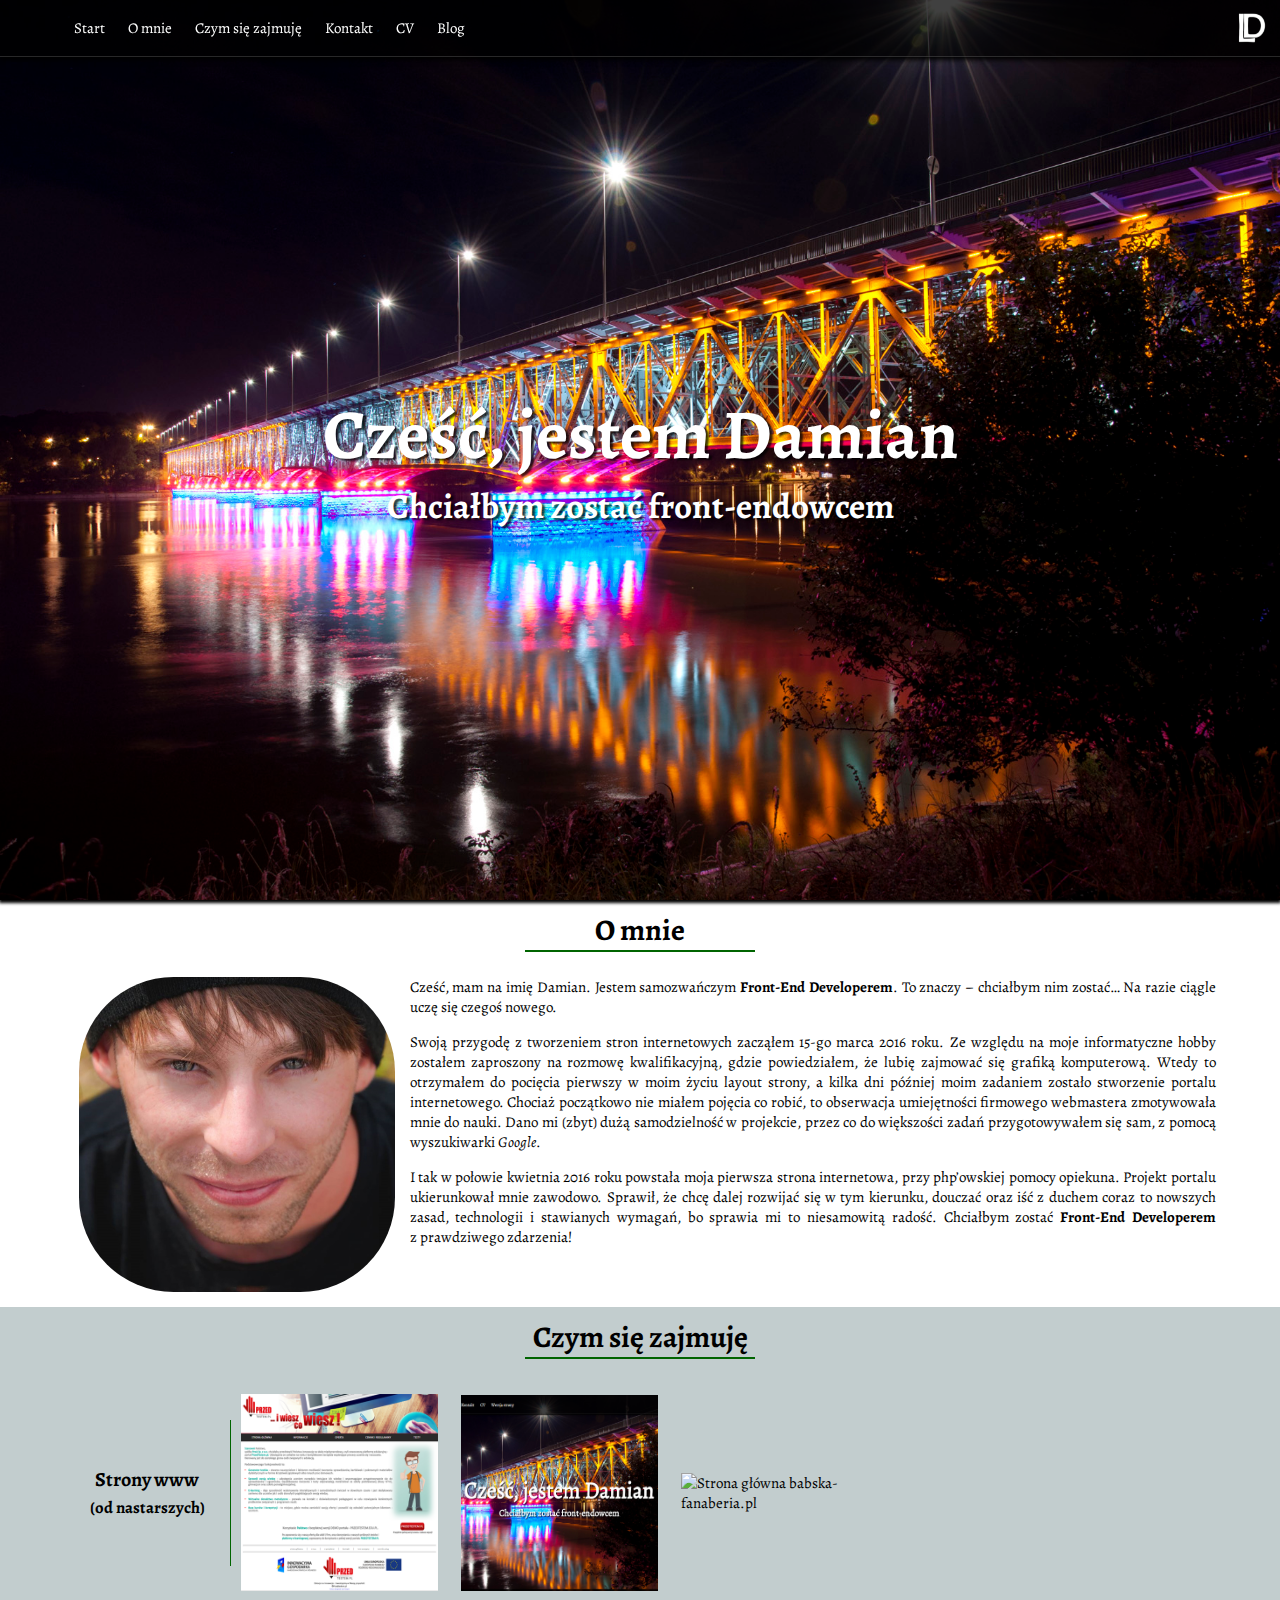
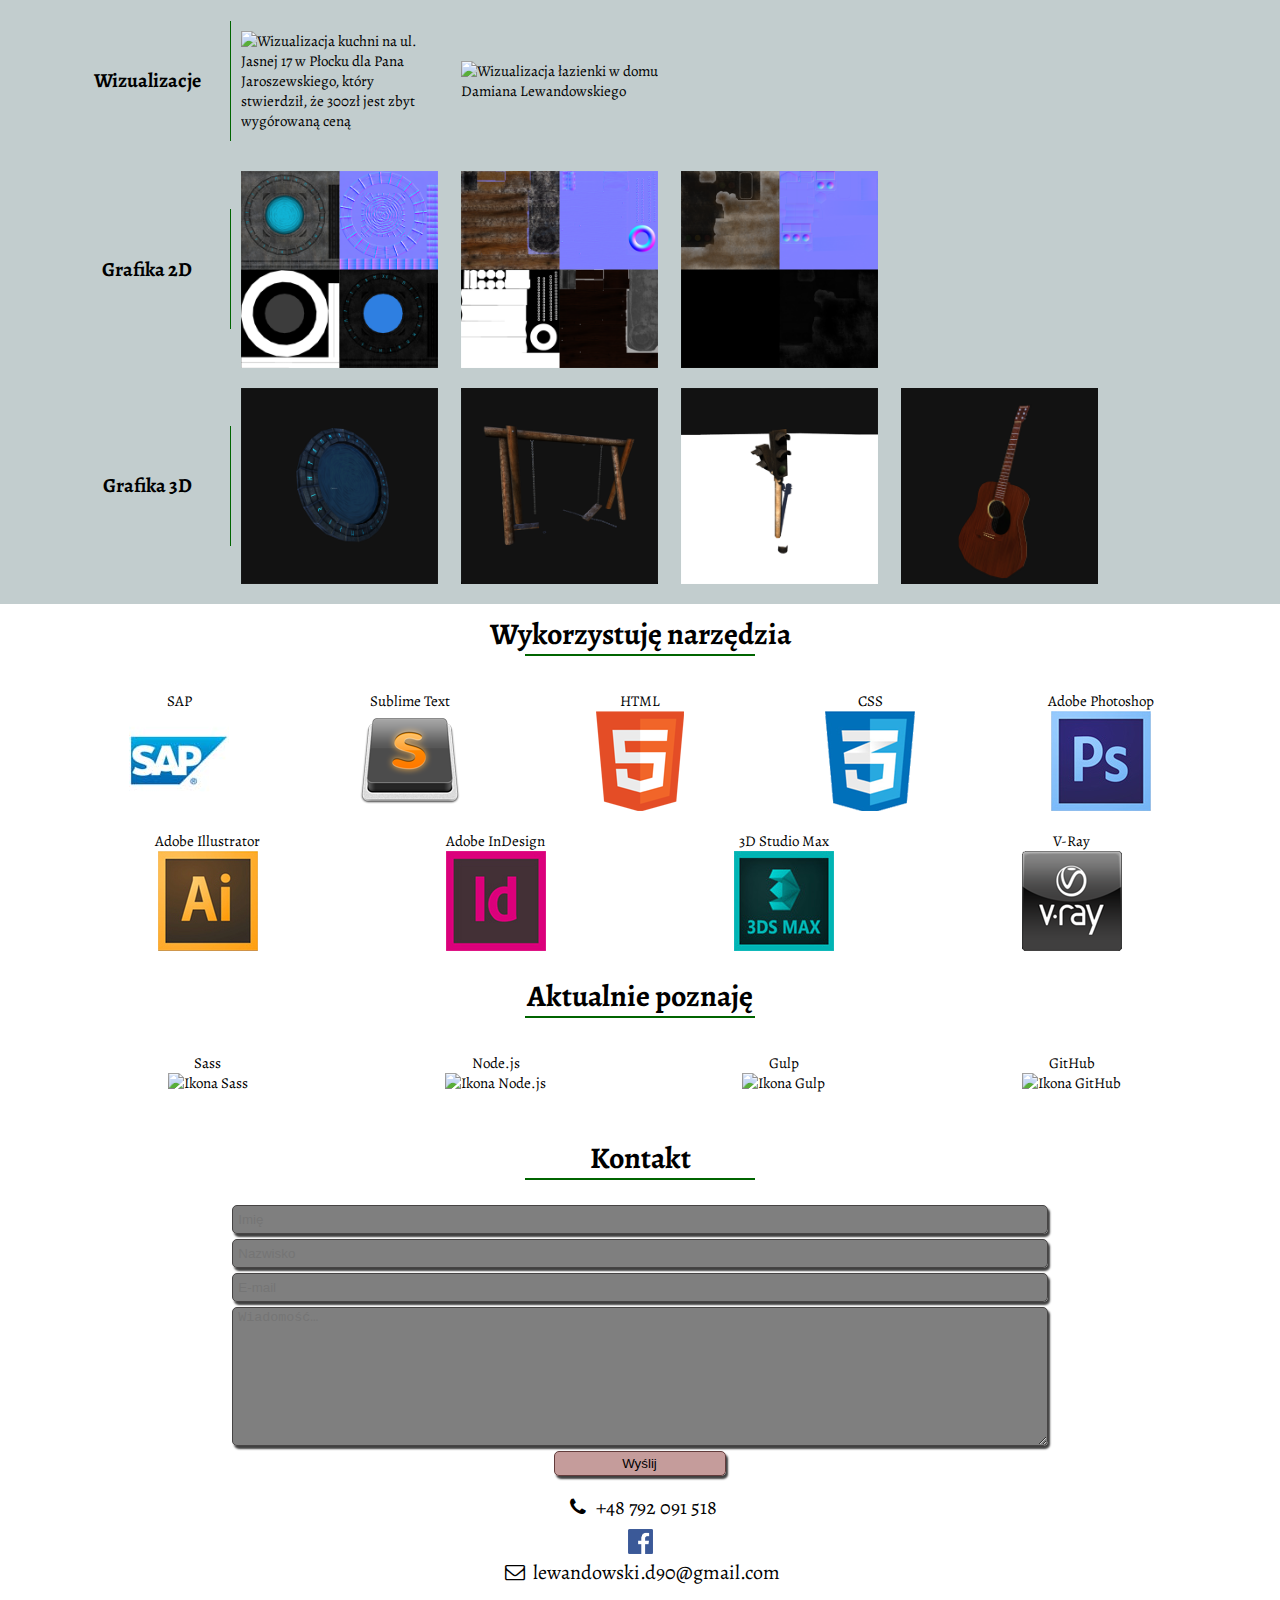
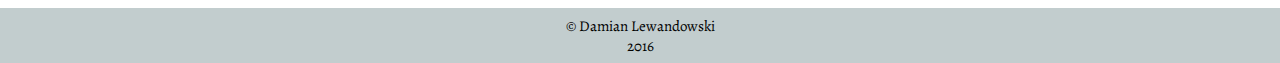
==== commit fe9d5044: "Hotfixes" ====
--- a/index.html
+++ b/index.html
@@ -14,7 +14,7 @@
           content="damian lewandowski, 09-407 płock, damian lewandowski płock, damian lewandowski facebook płock, www, strony www, projektowanie stron www, praca, portfolio, umiejętności, cv, doskonalenie się, webdev, front-end developer, php, html5, css3, javascript">
     <meta name="author"
           content="Damian Lewandowski">
-    <link href="http://fonts.googleapis.com/css?family=Alegreya&subset=latin,latin-ext"
+    <link href="https://fonts.googleapis.com/css?family=Alegreya&subset=latin,latin-ext"
           rel="stylesheet"
           type="text/css">
     <link href="/images/logo_DL.png"
@@ -381,7 +381,7 @@
           </form>
           <ul class="contact-details">
             <li class="contact-item">
-              <i class="icon-phone"/>
+              <i class="icon-phone"></i>
               <a href="tel:+48792091518"
                  title="Zadzwoń do mnie">
                 +48 792 091 518
@@ -391,11 +391,11 @@
               <a href="https://www.facebook.com/damian.lewandowski.712"
                  target="_blank"
                  title="Zobacz facebook'a Damiana">
-                <span class="fb"/>
+                <span class="fb"></span>
               </a>
             </li>
             <li class="contact-item">
-              <i class="icon-mail"/>
+              <i class="icon-mail"></i>
               <a href="mailto:lewandowski.d90@gmail.com"
                  title="Napisz do mnie maila">
                 lewandowski.d90@gmail.com
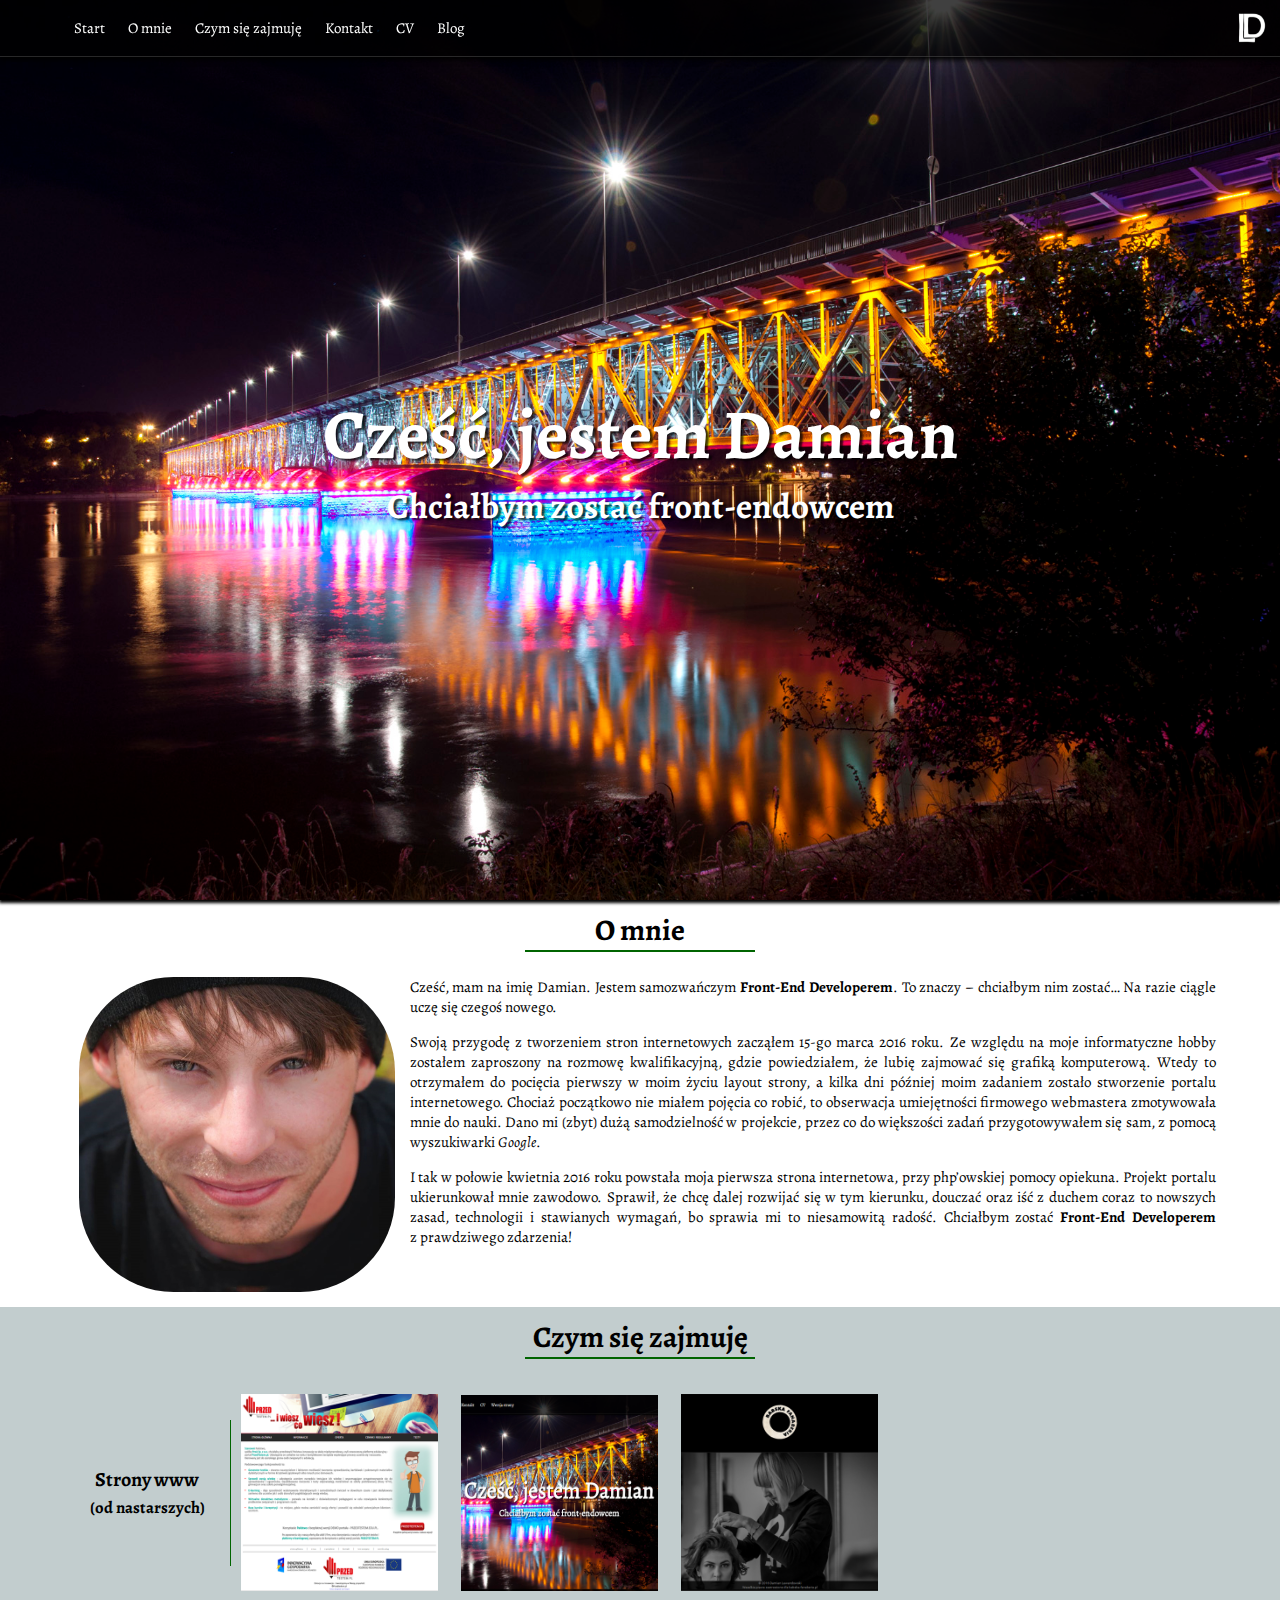
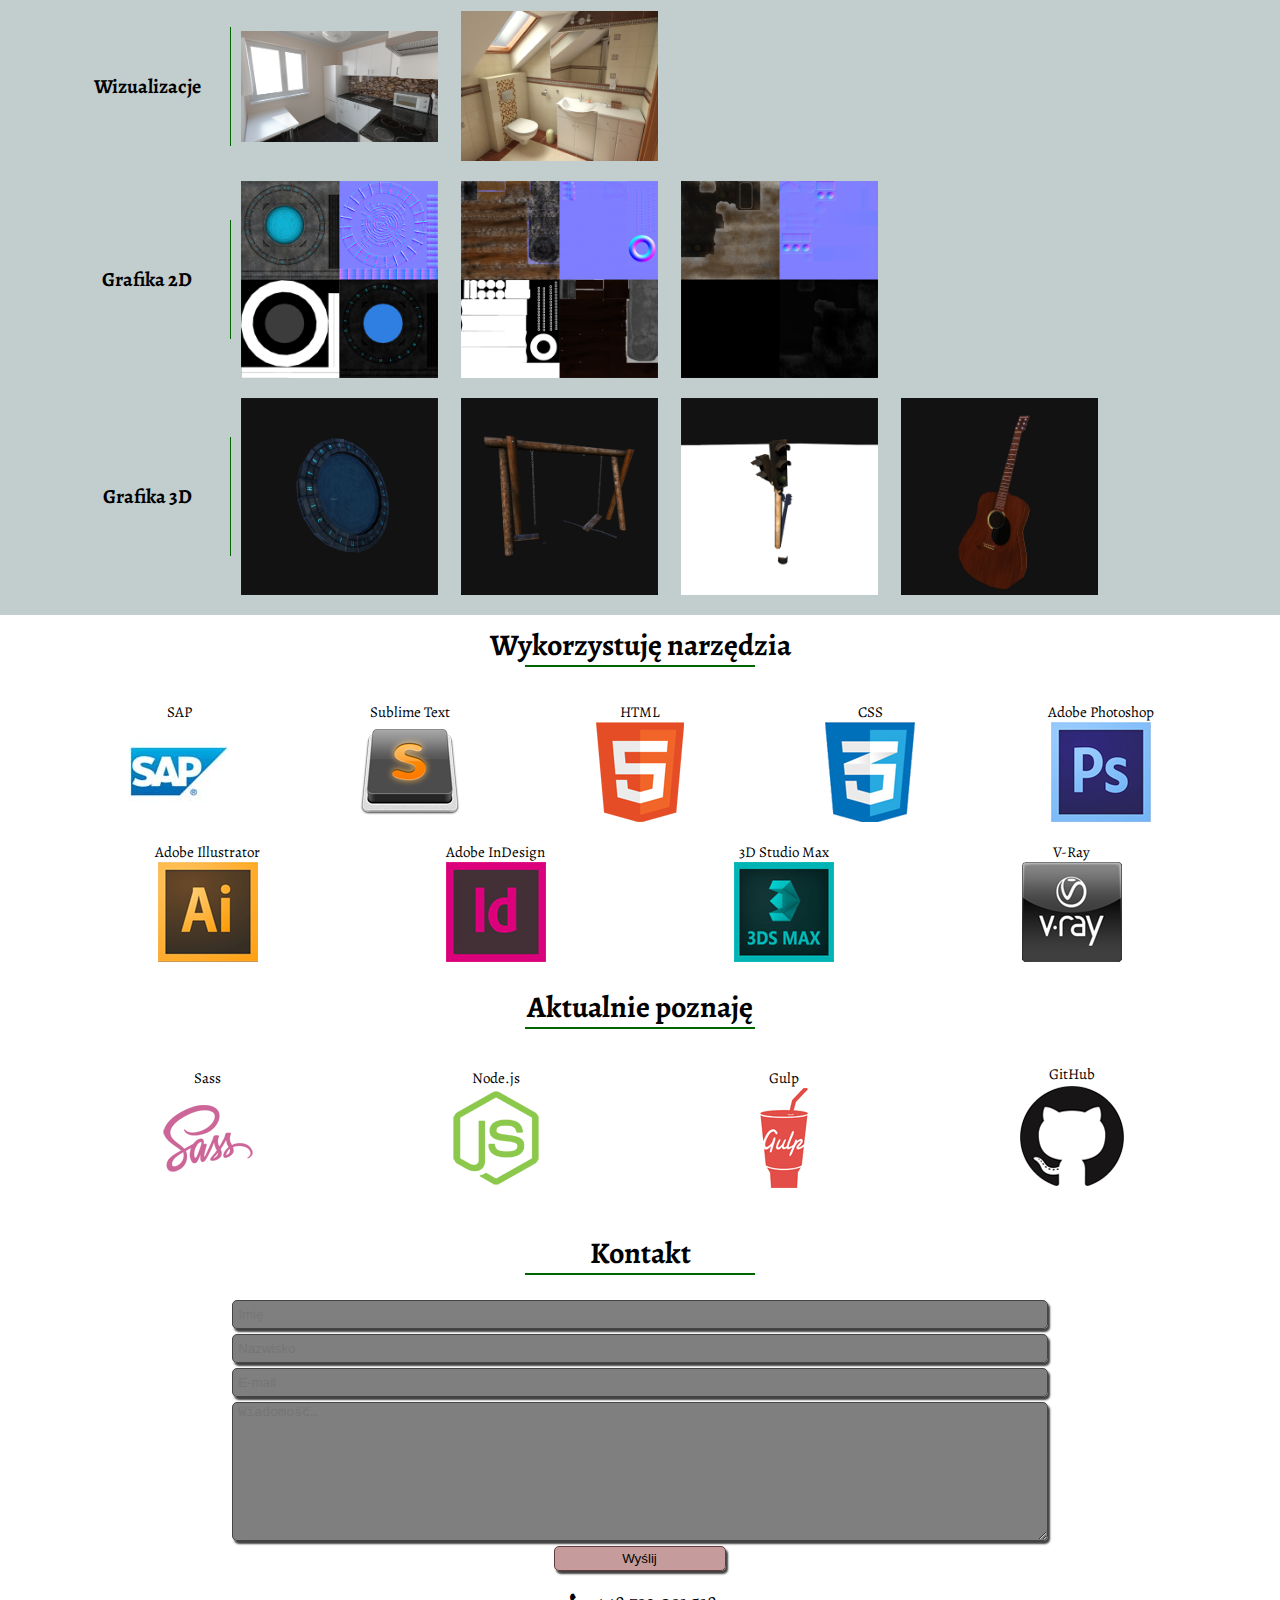
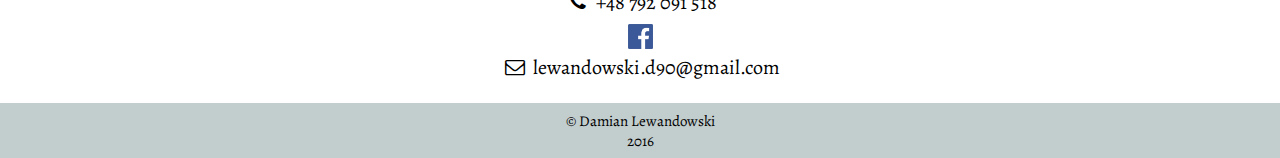
==== commit f3f3b29b: "Merge pull request #2 from Damnian/feature/damian/DL-7" ====
--- a/index.html
+++ b/index.html
@@ -15,9 +15,8 @@
     <meta name="author"
           content="Damian Lewandowski">
     <link href="https://fonts.googleapis.com/css?family=Alegreya&subset=latin,latin-ext"
-          rel="stylesheet"
-          type="text/css">
-    <link href="/images/logo_DL.png"
+          rel="stylesheet">
+    <link href="images/logo_DL.png"
           rel="Shortcut icon">
     <link href="css/mainScreen.css"
           rel="stylesheet">
@@ -60,9 +59,9 @@
             O mnie
           </a>
         </li>
-        <li class="menu-item"
-            title="Zobacz czym się zajmuję">
-          <a href="#works">
+        <li class="menu-item">
+          <a href="#works"
+             title="Zobacz czym się zajmuję">
             Czym się zajmuję
           </a>
         </li>
@@ -73,7 +72,7 @@
           </a>
         </li>
         <li class="menu-item">
-          <a href="mojecv.html"
+          <a href="cv"
              title="Zobacz moje CV">
             CV
           </a>
@@ -410,8 +409,8 @@
       <br>
       2016
     </footer>
-    <script src="js/jquery-1.10.2.js"/>
-    <script src="js/togglebutton.js"/>
-    <script src="js/lightbox.js"/>
+    <script src="js/jquery-1.10.2.js"></script>
+    <script src="js/animation.js"></script>
+    <script src="js/lightbox.js"></script>
   </body>
 </html>
